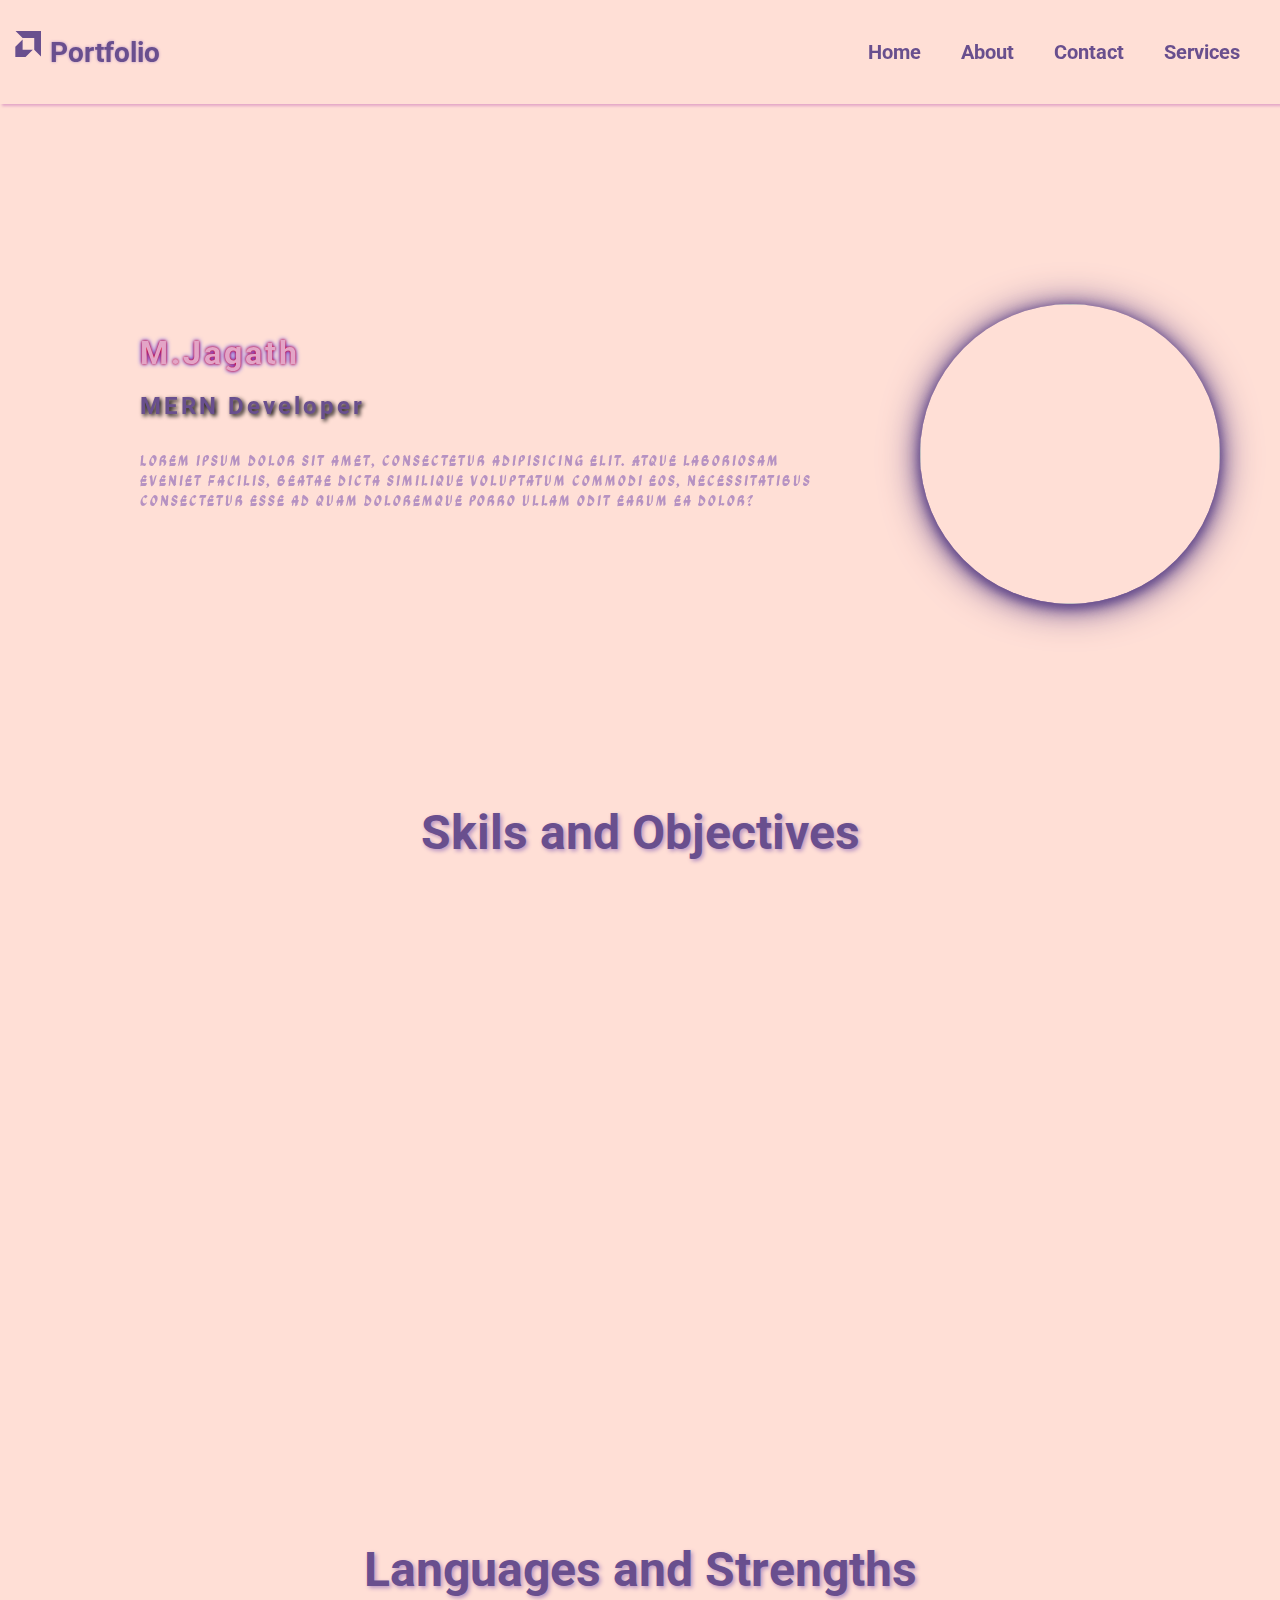
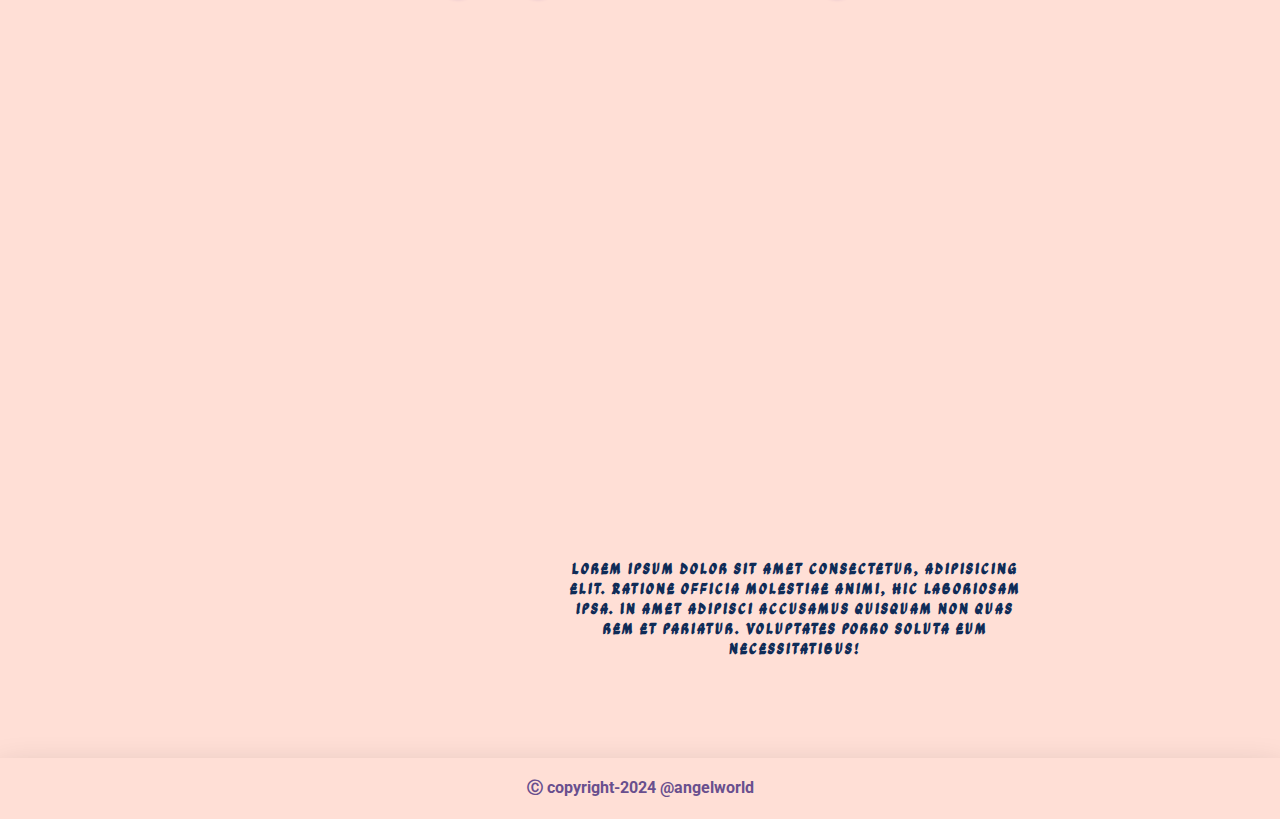
==== index.html @ bcb0e399 "Portfolio is Uploaded Successfull..." ====
<!DOCTYPE html>
<html lang="en">
  <head>
    <title>Portfolio</title>
    <!-- Required meta tags -->
    <meta charset="utf-8" />
    <meta
      name="viewport"
      content="width=device-width, initial-scale=1, shrink-to-fit=no"
    />
    <!-- link Css -->
    <link rel="stylesheet" href="style.css" />
    <!-- Fonts -->
    <link rel="preconnect" href="https://fonts.googleapis.com" />
    <link rel="preconnect" href="https://fonts.gstatic.com" crossorigin />
    <link
      href="https://fonts.googleapis.com/css2?family=Love+Light&family=Roboto:ital,wght@0,100;0,300;0,400;0,500;0,700;0,900;1,100;1,300;1,400;1,500;1,700;1,900&display=swap"
      rel="stylesheet"
    />
    <!-- Bootstrap CSS v5.2.1 -->
    <link
      href="https://cdn.jsdelivr.net/npm/bootstrap@5.3.2/dist/css/bootstrap.min.css"
      rel="stylesheet"
      integrity="sha384-T3c6CoIi6uLrA9TneNEoa7RxnatzjcDSCmG1MXxSR1GAsXEV/Dwwykc2MPK8M2HN"
      crossorigin="anonymous"
    />
    <!-- AOS -->
    <link href="https://unpkg.com/aos@2.3.1/dist/aos.css" rel="stylesheet" />
  </head>

  <body class="roboto-medium">
    <!-- Navbar -->
    <header>
      <!-- logo -->
      <div class="logo">
        <div
          class="logo-svg"
          data-aos="flip-left"
          data-aos-easing="ease-out-cubic"
          data-aos-duration="2000"
        >
          <svg
            xmlns="http://www.w3.org/2000/svg"
            width="26"
            height="26"
            fill="currentColor"
            class="bi bi-amd logo-svg-bi"
            viewBox="0 0 16 16"
          >
            <path
              d="m.334 0 4.358 4.359h7.15v7.15l4.358 4.358V0zM.2 9.72l4.487-4.488v6.281h6.28L6.48 16H.2z"
            />
          </svg>
          <a href="#">Portfolio</a>
        </div>
        <!-- Menu -->
        <div class="svg-menu-btn" id="svg-menu-btn">
          <svg
            xmlns="http://www.w3.org/2000/svg"
            width="36"
            height="36"
            fill="currentColor"
            class="bi bi-list menu-svg"
            viewBox="0 0 16 16"
          >
            <path
              fill-rule="evenodd"
              d="M2.5 12a.5.5 0 0 1 .5-.5h10a.5.5 0 0 1 0 1H3a.5.5 0 0 1-.5-.5m0-4a.5.5 0 0 1 .5-.5h10a.5.5 0 0 1 0 1H3a.5.5 0 0 1-.5-.5m0-4a.5.5 0 0 1 .5-.5h10a.5.5 0 0 1 0 1H3a.5.5 0 0 1-.5-.5"
            />
          </svg>
        </div>
      </div>
      <!-- Category -->
      <div
        class="cat-list"
        id="cat-list"
        data-aos="zoom-in-up"
        data-aos-easing="ease-out-cubic"
        data-aos-duration="4000"
      >
        <a href="#">Home</a>
        <a href="#">About</a>
        <a href="#">Contact</a>
        <a href="#">Services</a>
      </div>
    </header>
    <!-- Navbar End -->
    <!-- Main Content -->
    <main>
      <div class="portfolio-content">
        <h1
          style="color: #e3a5c7; text-shadow: 0 0 3px #ff0000, 0 0 5px #0000ff"
          data-aos="zoom-in-up"
          data-aos-easing="ease-out-cubic"
          data-aos-duration="4000"
        >
          M.Jagath
        </h1>
        <h2
          style="color: #694f8e; text-shadow: 2px 2px 4px #000000"
          data-aos="fade-up-right"
          data-aos-duration="4000"
        >
          MERN Developer
        </h2>
        <p
          class="ga-maamli-regular"
          style="color: #b692c2"
          data-aos="fade-up"
          data-aos-anchor-placement="bottom-bottom"
          data-aos-duration="4000"
        >
          Lorem ipsum dolor sit amet, consectetur adipisicing elit. Atque
          laboriosam eveniet facilis, beatae dicta similique voluptatum commodi
          eos, necessitatibus consectetur esse ad quam doloremque porro ullam
          odit earum ea dolor?
        </p>
      </div>
      <div
        class="portfolio-img"
        data-aos="flip-left"
        data-aos-easing="ease-out-cubic"
        data-aos-duration="2000"
      >
        <img src="images/a.jpg" alt="" />
      </div>
    </main>
    <!-- Main Content End -->
    <h1 class="skillObj">Skils and Objectives</h1>
    <section>
      <div class="career" data-aos="zoom-in" data-aos-duration="2000">
        <div style="font-weight: bold">
          <h1>Career Objective</h1>
          <svg
            xmlns="http://www.w3.org/2000/svg"
            width="26"
            height="26"
            fill="currentColor"
            class="bi bi-card-checklist"
            viewBox="0 0 16 16"
          >
            <path
              d="M14.5 3a.5.5 0 0 1 .5.5v9a.5.5 0 0 1-.5.5h-13a.5.5 0 0 1-.5-.5v-9a.5.5 0 0 1 .5-.5zm-13-1A1.5 1.5 0 0 0 0 3.5v9A1.5 1.5 0 0 0 1.5 14h13a1.5 1.5 0 0 0 1.5-1.5v-9A1.5 1.5 0 0 0 14.5 2z"
            />
            <path
              d="M7 5.5a.5.5 0 0 1 .5-.5h5a.5.5 0 0 1 0 1h-5a.5.5 0 0 1-.5-.5m-1.496-.854a.5.5 0 0 1 0 .708l-1.5 1.5a.5.5 0 0 1-.708 0l-.5-.5a.5.5 0 1 1 .708-.708l.146.147 1.146-1.147a.5.5 0 0 1 .708 0M7 9.5a.5.5 0 0 1 .5-.5h5a.5.5 0 0 1 0 1h-5a.5.5 0 0 1-.5-.5m-1.496-.854a.5.5 0 0 1 0 .708l-1.5 1.5a.5.5 0 0 1-.708 0l-.5-.5a.5.5 0 0 1 .708-.708l.146.147 1.146-1.147a.5.5 0 0 1 .708 0"
            />
          </svg>
        </div>
        <p>
          To seek an opportunity organization and venture to be a part of its
          growth through innovative and dedicated approach to the challenges and
          thereby upgrade my skills with hard word and sincerity.
        </p>
      </div>
      <div class="techSkills" data-aos="zoom-in" data-aos-duration="2000">
        <div style="font-weight: bold">
          <h1>Technical Skills</h1>
          <svg
            xmlns="http://www.w3.org/2000/svg"
            width="26"
            height="26"
            fill="currentColor"
            class="bi bi-card-checklist"
            viewBox="0 0 16 16"
          >
            <path
              d="M14.5 3a.5.5 0 0 1 .5.5v9a.5.5 0 0 1-.5.5h-13a.5.5 0 0 1-.5-.5v-9a.5.5 0 0 1 .5-.5zm-13-1A1.5 1.5 0 0 0 0 3.5v9A1.5 1.5 0 0 0 1.5 14h13a1.5 1.5 0 0 0 1.5-1.5v-9A1.5 1.5 0 0 0 14.5 2z"
            />
            <path
              d="M7 5.5a.5.5 0 0 1 .5-.5h5a.5.5 0 0 1 0 1h-5a.5.5 0 0 1-.5-.5m-1.496-.854a.5.5 0 0 1 0 .708l-1.5 1.5a.5.5 0 0 1-.708 0l-.5-.5a.5.5 0 1 1 .708-.708l.146.147 1.146-1.147a.5.5 0 0 1 .708 0M7 9.5a.5.5 0 0 1 .5-.5h5a.5.5 0 0 1 0 1h-5a.5.5 0 0 1-.5-.5m-1.496-.854a.5.5 0 0 1 0 .708l-1.5 1.5a.5.5 0 0 1-.708 0l-.5-.5a.5.5 0 0 1 .708-.708l.146.147 1.146-1.147a.5.5 0 0 1 .708 0"
            />
          </svg>
        </div>
        <ul>
          <li>HTML</li>
          <li>CSS</li>
          <li>Bootstrap</li>
          <li>Java Script</li>
          <li>JQuery</li>
          <li>React JS</li>
          <li>PHP (Advanced level with OOPS)</li>
          <li>MySql</li>
        </ul>
      </div>
    </section>

    <!-- Language and Strengths -->
    <h1 class="skillObj">Languages and Strengths</h1>
    <section>
      <div class="career" data-aos="zoom-in" data-aos-duration="2000">
        <div style="font-weight: bold">
          <h1>Languages Knows</h1>
          <svg
            xmlns="http://www.w3.org/2000/svg"
            width="26"
            height="26"
            fill="currentColor"
            class="bi bi-card-checklist"
            viewBox="0 0 16 16"
          >
            <path
              d="M14.5 3a.5.5 0 0 1 .5.5v9a.5.5 0 0 1-.5.5h-13a.5.5 0 0 1-.5-.5v-9a.5.5 0 0 1 .5-.5zm-13-1A1.5 1.5 0 0 0 0 3.5v9A1.5 1.5 0 0 0 1.5 14h13a1.5 1.5 0 0 0 1.5-1.5v-9A1.5 1.5 0 0 0 14.5 2z"
            />
            <path
              d="M7 5.5a.5.5 0 0 1 .5-.5h5a.5.5 0 0 1 0 1h-5a.5.5 0 0 1-.5-.5m-1.496-.854a.5.5 0 0 1 0 .708l-1.5 1.5a.5.5 0 0 1-.708 0l-.5-.5a.5.5 0 1 1 .708-.708l.146.147 1.146-1.147a.5.5 0 0 1 .708 0M7 9.5a.5.5 0 0 1 .5-.5h5a.5.5 0 0 1 0 1h-5a.5.5 0 0 1-.5-.5m-1.496-.854a.5.5 0 0 1 0 .708l-1.5 1.5a.5.5 0 0 1-.708 0l-.5-.5a.5.5 0 0 1 .708-.708l.146.147 1.146-1.147a.5.5 0 0 1 .708 0"
            />
          </svg>
        </div>
        <ul class="lng-know">
          <li>Tamil</li>
          <li>English</li>
        </ul>
      </div>
      <div class="techSkills" data-aos="zoom-in" data-aos-duration="2000">
        <div style="font-weight: bold">
          <h1>Strengths</h1>
          <svg
            xmlns="http://www.w3.org/2000/svg"
            width="26"
            height="26"
            fill="currentColor"
            class="bi bi-card-checklist"
            viewBox="0 0 16 16"
          >
            <path
              d="M14.5 3a.5.5 0 0 1 .5.5v9a.5.5 0 0 1-.5.5h-13a.5.5 0 0 1-.5-.5v-9a.5.5 0 0 1 .5-.5zm-13-1A1.5 1.5 0 0 0 0 3.5v9A1.5 1.5 0 0 0 1.5 14h13a1.5 1.5 0 0 0 1.5-1.5v-9A1.5 1.5 0 0 0 14.5 2z"
            />
            <path
              d="M7 5.5a.5.5 0 0 1 .5-.5h5a.5.5 0 0 1 0 1h-5a.5.5 0 0 1-.5-.5m-1.496-.854a.5.5 0 0 1 0 .708l-1.5 1.5a.5.5 0 0 1-.708 0l-.5-.5a.5.5 0 1 1 .708-.708l.146.147 1.146-1.147a.5.5 0 0 1 .708 0M7 9.5a.5.5 0 0 1 .5-.5h5a.5.5 0 0 1 0 1h-5a.5.5 0 0 1-.5-.5m-1.496-.854a.5.5 0 0 1 0 .708l-1.5 1.5a.5.5 0 0 1-.708 0l-.5-.5a.5.5 0 0 1 .708-.708l.146.147 1.146-1.147a.5.5 0 0 1 .708 0"
            />
          </svg>
        </div>
        <ul>
          <li>Time Management</li>
          <li>Positive Attitude</li>
          <li>Creativity mind</li>
          <li>Hardword Person</li>
          <li>Friendly Person</li>
        </ul>
      </div>
    </section>

    <!-- Images and Self Declaration -->
    <div class="self-declaration">
      <img
        src="images/a.jpg"
        alt=""
        data-aos="zoom-in"
        data-aos-duration="2000"
      />
      <div class="self-declaration-content mt-3">
        <p class="ga-maamli-regular">
          Lorem ipsum dolor sit amet consectetur, adipisicing elit. Ratione
          officia molestiae animi, hic laboriosam ipsa. In amet adipisci
          accusamus quisquam non quas rem et pariatur. Voluptates porro soluta
          eum necessitatibus!
        </p>
      </div>
    </div>
    <!-- Footer -->
    <footer class="roboto-medium">
      <h3>&#x24B8; <span>copyright-2024 @angelworld</span></h3>
    </footer>
    <!-- Bootstrap JavaScript Libraries -->
    <script
      src="https://cdn.jsdelivr.net/npm/@popperjs/core@2.11.8/dist/umd/popper.min.js"
      integrity="sha384-I7E8VVD/ismYTF4hNIPjVp/Zjvgyol6VFvRkX/vR+Vc4jQkC+hVqc2pM8ODewa9r"
      crossorigin="anonymous"
    ></script>

    <script
      src="https://cdn.jsdelivr.net/npm/bootstrap@5.3.2/dist/js/bootstrap.min.js"
      integrity="sha384-BBtl+eGJRgqQAUMxJ7pMwbEyER4l1g+O15P+16Ep7Q9Q+zqX6gSbd85u4mG4QzX+"
      crossorigin="anonymous"
    ></script>
    <!-- AOS -->
    <script src="https://unpkg.com/aos@2.3.1/dist/aos.js"></script>
    <!-- JQuery -->
    <script
      src="https://cdnjs.cloudflare.com/ajax/libs/jquery/3.7.1/jquery.min.js"
      integrity="sha512-v2CJ7UaYy4JwqLDIrZUI/4hqeoQieOmAZNXBeQyjo21dadnwR+8ZaIJVT8EE2iyI61OV8e6M8PP2/4hpQINQ/g=="
      crossorigin="anonymous"
      referrerpolicy="no-referrer"
    ></script>
    <!-- Js -->
    <script src="script.js"></script>
    <!-- AOS -->
    <script>
      AOS.init();
    </script>
  </body>
</html>
---- style.css ----
@import url("https://fonts.googleapis.com/css2?family=Ga+Maamli&family=Love+Light&family=Roboto:ital,wght@0,100;0,300;0,400;0,500;0,700;0,900;1,100;1,300;1,400;1,500;1,700;1,900&display=swap");
@import url("https://fonts.googleapis.com/css2?family=Ga+Maamli&family=Love+Light&family=Roboto:ital,wght@0,100;0,300;0,400;0,500;0,700;0,900;1,100;1,300;1,400;1,500;1,700;1,900&display=swap");
* {
  padding: 0;
  margin: 0;
  box-sizing: border-box;
}
.ga-maamli-regular {
  font-family: "Ga Maamli", sans-serif;
  font-weight: 400;
  font-style: normal;
}
.roboto-medium {
  font-family: "Roboto", sans-serif;
  font-weight: 500;
  font-style: normal;
}
.ga-maamli-regular {
  font-family: "Ga Maamli", sans-serif;
  font-weight: 400;
  font-style: normal;
}

body {
  background-color: rgb(255, 223, 214) !important;
  color: #102c57;
}
header {
  display: flex;
  justify-content: space-between;
  align-items: center;
  padding: 20px 20px;
  flex-wrap: wrap !important;
  box-shadow: #e3a5c7 1.95px 1.95px 2.6px;
}
header .logo .logo-svg a {
  text-decoration: none;
  color: #694f8e;
  font-weight: bold;
  font-size: 28px;
  text-shadow: 0 0 3px #b692c2 !important;
}
header .logo .logo-svg .bi-amd {
  font-size: 28px;
  color: #694f8e;
  font-weight: bold;
  position: relative;
  right: 5px;
  bottom: 5px;
}
header .logo .logo-svg a:hover,
header .logo .logo-svg .logo-svg-bi:hover {
  color: #102c57;
}
header .cat-list {
  display: flex;
  flex-direction: row;
  flex-wrap: wrap;
  justify-content: center;
  align-items: center;
  transition: all 0.2s linear !important;
}
header .cat-list a {
  text-decoration: none;
  color: #694f8e;
  font-weight: bold;
  font-size: 20px;
  padding: 20px 20px;
}
header .cat-list a:hover {
  color: #102c57;
}

.menu-svg {
  cursor: pointer;
  font-weight: bold;
  color: #102c57;
}

/* Main Content */
main {
  width: 800px;
  height: auto;
  display: flex;
  flex-direction: row;
  flex-wrap: wrap !important;
  justify-content: center;
  align-items: center;
  margin: 30px auto;
}
main .portfolio-content {
  width: 400px;
  height: 300px;
}
main .portfolio-img {
  width: 400px;
  height: 300px;
}
main h1,
h2 {
  letter-spacing: 3px;
  font-weight: bold;
  color: #694f8e;
  padding: 10px 0px;
}
main p {
  letter-spacing: 2px;
  padding: 20px 0px;
}
main img {
  width: 300px;
  height: 300px;
  border-radius: 50%;
  box-shadow: #694f8e 0px 3px 8px, #694f8e 0px 3px 18px, #694f8e 0px 3px 38px;
}

/* Carier Objective */
section {
  display: flex;
  flex-wrap: wrap;
  justify-content: center;
  padding: 20px 20px;
  margin: 40px auto;
  width: 100% !important;
  height: 100%;
}
section div div {
  display: flex;
  justify-content: space-between;
  align-items: center;
}
section .career {
  width: 31% !important;
  height: 400px;
  background-color: white;
  padding: 20px 20px;
  border-radius: 8px;
  box-shadow: rgba(0, 0, 0, 0.24) 0px 3px 8px;
}
section svg {
  color: #694f8e !important;
  text-shadow: 0 0 3px #b692c2 !important;
}
section .career h1 {
  padding: 20px 0px;
  color: #694f8e;
}
section .career p {
  font-weight: 600;
  letter-spacing: 2px;
}
section .techSkills ul li {
  font-weight: 600;
  letter-spacing: 2px;
  list-style-type: circle;
}
section .techSkills h1 {
  padding: 20px 0px;
  color: #694f8e;
}

section .techSkills {
  width: 31% !important;
  height: 400px;
  background-color: white;
  padding: 20px 20px;
  border-radius: 8px;
  box-shadow: rgba(0, 0, 0, 0.24) 0px 3px 8px;
}
.skillObj {
  font-weight: bold;
  color: #694f8e;
  text-align: center;
  font-size: 30px;
  margin-top: 200px;
  margin-bottom: 40px;
  text-shadow: 2px 2px 4px #b692c2;
  font-size: 48px;
}
/* Languages and Strengths */
.lng-know li {
  font-weight: 600;
  letter-spacing: 2px;
  list-style-type: circle;
}

/* Self Declaration */
.self-declaration {
  display: flex;
  justify-content: center;
  align-items: center;
  flex-wrap: wrap;
  width: 100%;
  padding: 20px 20px;
}
.self-declaration img {
  width: 25%;
  height: 25%;
  box-shadow: #694f8e 0px 3px 8px, #694f8e 0px 3px 18px, #694f8e 0px 3px 38px;
}
.self-declaration div {
  width: 40%;
  height: 40%;
  padding: 20px 20px;
  text-align: center;
}
.self-declaration-content p {
  font-weight: 600;
  letter-spacing: 2px;
  color: #102c57;
}

footer {
  font-weight: 600;
  color: #694f8e;
  text-align: center;
  padding: 20px 20px;
  margin-top: 60px;
  box-shadow: rgba(0, 0, 0, 0.3) 0px 19px 38px,
    rgba(0, 0, 0, 0.22) 0px 15px 12px;
}
footer span,
footer h3 {
  font-size: 16px;
}
/* Media Queries */
@media (max-width: 800px) {
  header {
    flex-direction: column;
  }
  header .logo {
    display: flex;
    justify-content: space-between !important;
    align-items: center;
    flex-wrap: wrap;
    width: 100%;
  }
  header .cat-list {
    flex-direction: column;
    width: 100%;
    background-color: white;
    border-radius: 8px;
    margin: 20px 0px;
    display: none;
    transition: all 0.3s linear !important;
  }
  /* Main content */
  main {
    width: 100%;
    padding: 20px 20px;
  }
  main .portfolio-content {
    order: 2;
    margin: 20px 0px;
    width: 100%;
  }
  main .portfolio-img {
    text-align: center;
  }
  /* Carrier Objective */
  section .techSkills {
    flex-basis: 100% !important;
    height: auto;
  }
  section .career {
    flex-basis: 100% !important;
    height: auto;
  }
  section .techSkills {
    margin-top: 40px;
  }
  /* Self Declaration */
  .self-declaration img {
    width: 100%;
    height: 100%;
  }
  .self-declaration .self-declaration-content {
    width: 100%;
  }
}

@media (max-width: 670px) {
  main {
    flex-direction: column !important;
  }
  main .portfolio-content {
    order: 2;
    margin: 20px 0px;
  }
}
@media (max-width: 470px) {
  main {
    flex-direction: column !important;
    width: 100% !important;
    padding: 20px 20px;
  }
  main img {
    height: 200px;
    width: 200px;
    border-radius: 50%;
  }
  main .portfolio-content {
    order: 2;
    margin: 40px 0px;
    width: 100%;
  }
  main .portfolio-img {
    order: 1;
    width: 100%;
    height: 200px;
    text-align: center;
  }
}

/* Min Media Queries */
@media (min-width: 1200px) {
  main {
    width: 1000px;
  }
  main .portfolio-content {
    width: 700px;
    height: 300px;
    padding-top: 20px;
  }
  main .portfolio-img {
    width: 300px;
    height: 300px;
    padding-left: 80px;
  }
}
@media (min-width: 800px) and (max-width: 900px) {
  main {
    width: 700px;
  }
  main .portfolio-content {
    width: 400px;
    height: 300px;
    padding-top: 20px;
  }
  main .portfolio-img {
    width: 200px;
    height: 200px;
    padding-left: 80px;
  }
  main .portfolio-img img {
    width: 200px;
    height: 200px;
    border-radius: 50%;
  }
  section .career {
    height: 480px;
  }
  section .techSkills {
    height: 480px;
  }
}
@media (min-width: 1000px) and (max-width: 1200px) {
  /* Main Content */
  main {
    width: 900px;
    margin-right: 0px;
  }
  main .portfolio-content {
    width: 500px;
    height: 300px;
    padding-top: 20px;
  }
  main .portfolio-img {
    width: 250px;
    height: 300px;
    padding-left: 40px;
  }
  main .portfolio-img img {
    width: 250px;
    height: 250px;
    border-radius: 50%;
  }
  /* Carier  */
  section {
    width: 100%;
  }
  section .career {
    width: 30%;
    height: 400px;
  }
  section h1 {
    font-size: 24px;
  }
  section .techSkills {
    width: 30%;
    height: 400px;
  }
}
@media (min-width: 1000px) and (max-width: 1020px) {
  section {
    width: 100% !important;
    margin-left: 0px;
    margin-right: 0px;
  }
  section .techSkills {
    width: 40%;
    height: 400px;
  }
  section .career {
    width: 40%;
    height: 400px;
  }
}
@media (min-width: 801px) {
  .menu-svg {
    display: none;
  }
  main {
    margin-top: 200px;
  }
  section .career {
    margin-right: 20px;
  }
}
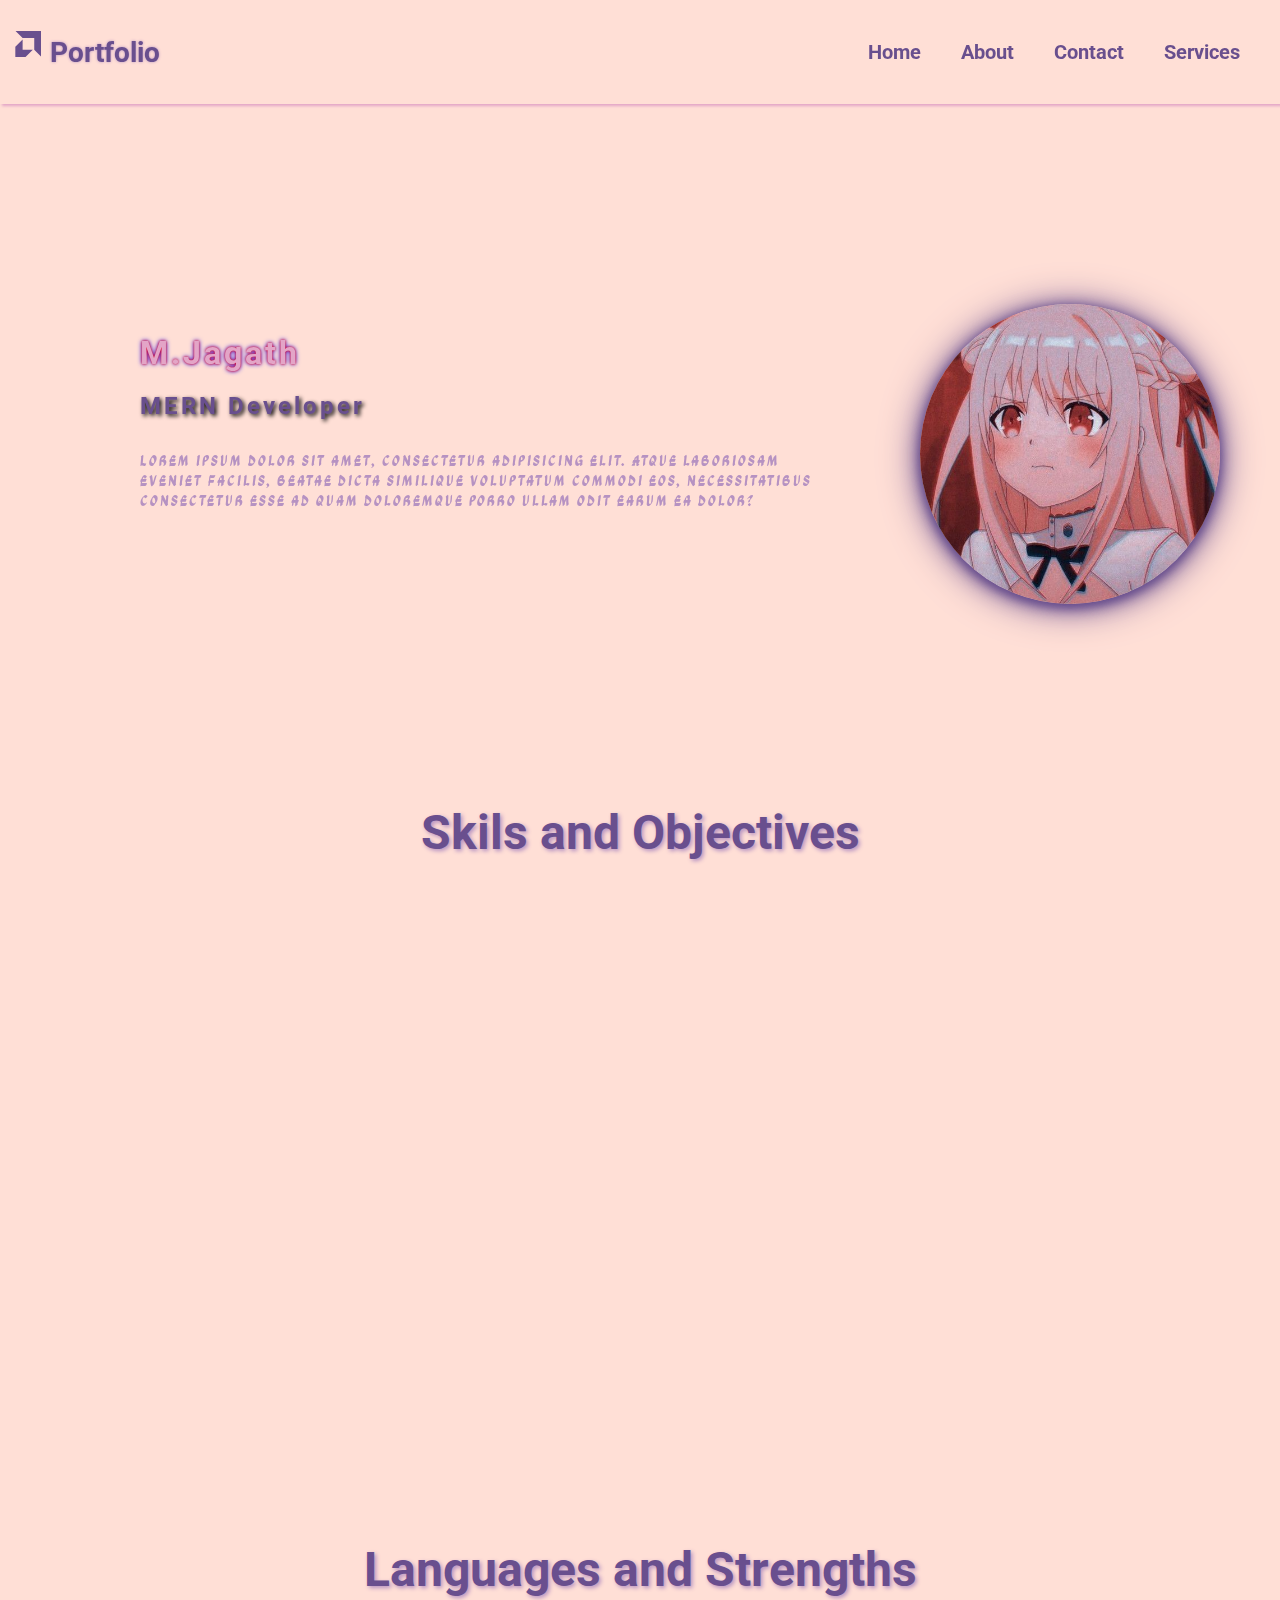
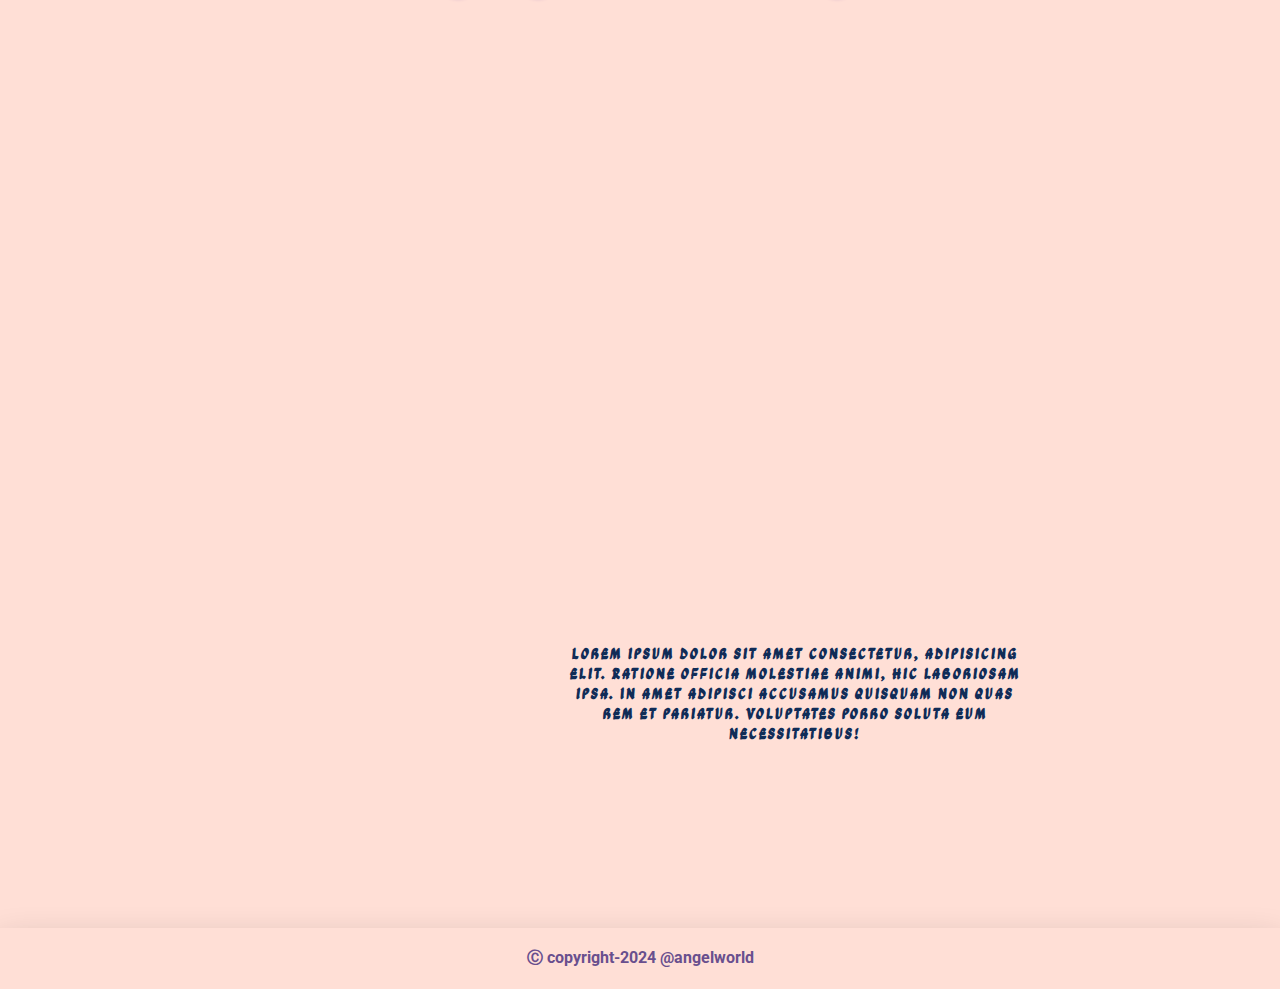
==== commit 61a59c07: "Update index.html" ====
--- a/index.html
+++ b/index.html
@@ -122,7 +122,7 @@
         data-aos-easing="ease-out-cubic"
         data-aos-duration="2000"
       >
-        <img src="images/a.jpg" alt="" />
+        <img src="a.jpg" alt="" />
       </div>
     </main>
     <!-- Main Content End -->
@@ -244,7 +244,7 @@
     <!-- Images and Self Declaration -->
     <div class="self-declaration">
       <img
-        src="images/a.jpg"
+        src="a.jpg"
         alt=""
         data-aos="zoom-in"
         data-aos-duration="2000"
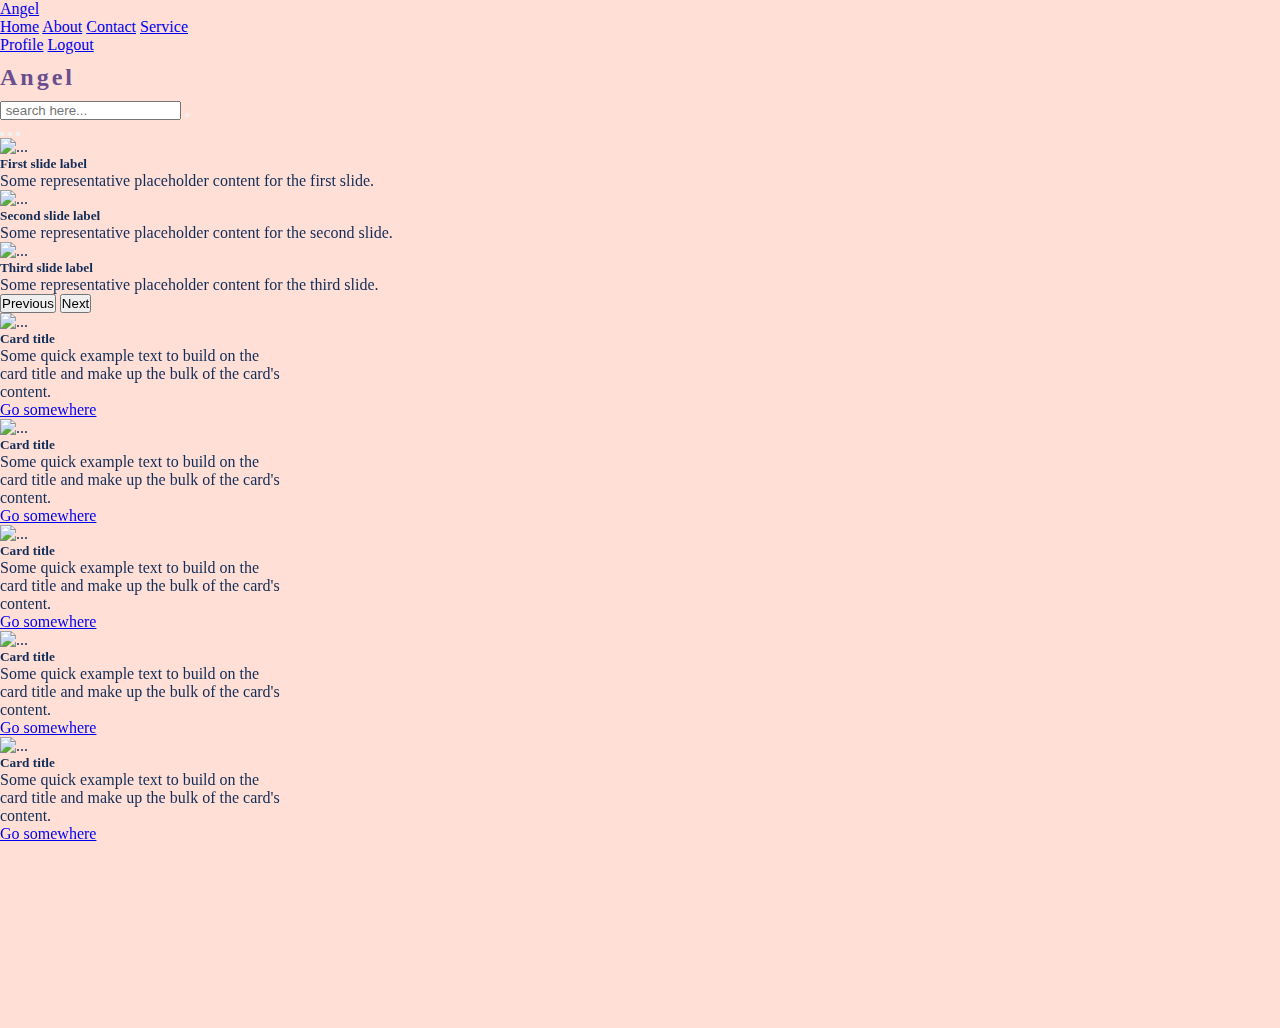
==== commit 202cee50: "Update index.html" ====
--- a/index.html
+++ b/index.html
@@ -1,7 +1,7 @@
 <!DOCTYPE html>
 <html lang="en">
   <head>
-    <title>Portfolio</title>
+    <title>Website Sidebar Responsive</title>
     <!-- Required meta tags -->
     <meta charset="utf-8" />
     <meta
@@ -10,13 +10,8 @@
     />
     <!-- link Css -->
     <link rel="stylesheet" href="style.css" />
-    <!-- Fonts -->
-    <link rel="preconnect" href="https://fonts.googleapis.com" />
-    <link rel="preconnect" href="https://fonts.gstatic.com" crossorigin />
-    <link
-      href="https://fonts.googleapis.com/css2?family=Love+Light&family=Roboto:ital,wght@0,100;0,300;0,400;0,500;0,700;0,900;1,100;1,300;1,400;1,500;1,700;1,900&display=swap"
-      rel="stylesheet"
-    />
+    <!-- AOS -->
+    <link href="https://unpkg.com/aos@2.3.1/dist/aos.css" rel="stylesheet" />
     <!-- Bootstrap CSS v5.2.1 -->
     <link
       href="https://cdn.jsdelivr.net/npm/bootstrap@5.3.2/dist/css/bootstrap.min.css"
@@ -24,244 +19,264 @@
       integrity="sha384-T3c6CoIi6uLrA9TneNEoa7RxnatzjcDSCmG1MXxSR1GAsXEV/Dwwykc2MPK8M2HN"
       crossorigin="anonymous"
     />
-    <!-- AOS -->
-    <link href="https://unpkg.com/aos@2.3.1/dist/aos.css" rel="stylesheet" />
   </head>
 
-  <body class="roboto-medium">
-    <!-- Navbar -->
-    <header>
-      <!-- logo -->
-      <div class="logo">
+  <body>
+    <!-- Layout -->
+    <div class="layout">
+      <!-- Sidebar -->
+      <div class="sidebar">
+        <div class="sidebar-items">
+          <div class="logo">
+            <a href="#" class="angel.pngangel-logo"
+              ><i class="bi bi-emoji-smile-fill"></i><span>Angel</span></a
+            >
+          </div>
+          <a href="#"><i class="bi bi-house"></i><span>Home</span></a>
+          <a href="#"
+            ><i class="bi bi-bookmark-check-fill"></i><span>About</span></a
+          >
+          <a href="#"
+            ><i class="bi bi-person-lines-fill"></i><span>Contact</span></a
+          >
+          <a href="#"
+            ><i class="bi bi-database-fill"></i><span>Service</span></a
+          >
+        </div>
+        <div class="sidebar-footer-items">
+          <a href="#"
+            ><i class="bi bi-person-circle"></i><span>Profile</span></a
+          >
+          <a href="#"
+            ><i class="bi bi-box-arrow-left"></i><span>Logout</span></a
+          >
+        </div>
+      </div>
+      <!-- Sidebar End -->
+      <!-- Main Content -->
+      <div class="main-content">
+        <!-- Header -->
+        <div class="content">
+          <div class="contents">
+            <h2><i class="bi bi-emoji-smile-fill"></i>Angel</h2>
+          </div>
+          <div class="header">
+            <form action="index.html" method="post">
+              <input type="text" placeholder=" search here..." />
+              <button><i class="bi bi-search"></i></button>
+            </form>
+          </div>
+          <div class="menu-btn">
+            <i class="bi bi-list"></i>
+          </div>
+        </div>
+        <!-- Header End-->
+        <!-- Coursoul -->
         <div
-          class="logo-svg"
-          data-aos="flip-left"
-          data-aos-easing="ease-out-cubic"
-          data-aos-duration="2000"
+          class="coursoul"
+          data-aos="zoom-in"
+          data-aos-easing="linear"
+          data-aos-duration="1500"
         >
-          <svg
-            xmlns="http://www.w3.org/2000/svg"
-            width="26"
-            height="26"
-            fill="currentColor"
-            class="bi bi-amd logo-svg-bi"
-            viewBox="0 0 16 16"
-          >
-            <path
-              d="m.334 0 4.358 4.359h7.15v7.15l4.358 4.358V0zM.2 9.72l4.487-4.488v6.281h6.28L6.48 16H.2z"
-            />
-          </svg>
-          <a href="#">Portfolio</a>
-        </div>
-        <!-- Menu -->
-        <div class="svg-menu-btn" id="svg-menu-btn">
-          <svg
-            xmlns="http://www.w3.org/2000/svg"
-            width="36"
-            height="36"
-            fill="currentColor"
-            class="bi bi-list menu-svg"
-            viewBox="0 0 16 16"
-          >
-            <path
-              fill-rule="evenodd"
-              d="M2.5 12a.5.5 0 0 1 .5-.5h10a.5.5 0 0 1 0 1H3a.5.5 0 0 1-.5-.5m0-4a.5.5 0 0 1 .5-.5h10a.5.5 0 0 1 0 1H3a.5.5 0 0 1-.5-.5m0-4a.5.5 0 0 1 .5-.5h10a.5.5 0 0 1 0 1H3a.5.5 0 0 1-.5-.5"
-            />
-          </svg>
-        </div>
+          <div
+            id="carouselExampleCaptions"
+            class="carousel slide"
+            data-bs-ride="carousel"
+            style="border-radius: 10px"
+          >
+            <div class="carousel-indicators">
+              <button
+                type="button"
+                data-bs-target="#carouselExampleCaptions"
+                data-bs-slide-to="0"
+                class="active"
+                aria-current="true"
+                aria-label="Slide 1"
+              ></button>
+              <button
+                type="button"
+                data-bs-target="#carouselExampleCaptions"
+                data-bs-slide-to="1"
+                aria-label="Slide 2"
+              ></button>
+              <button
+                type="button"
+                data-bs-target="#carouselExampleCaptions"
+                data-bs-slide-to="2"
+                aria-label="Slide 3"
+              ></button>
+            </div>
+            <div class="carousel-inner">
+              <div class="carousel-item active">
+                <img src="angel.png" class="d-block w-100" alt="..." />
+                <div class="carousel-caption d-none d-md-block">
+                  <h5>First slide label</h5>
+                  <p>
+                    Some representative placeholder content for the first slide.
+                  </p>
+                </div>
+              </div>
+              <div class="carousel-item">
+                <img src="angel.png" class="d-block w-100" alt="..." />
+                <div class="carousel-caption d-none d-md-block">
+                  <h5>Second slide label</h5>
+                  <p>
+                    Some representative placeholder content for the second
+                    slide.
+                  </p>
+                </div>
+              </div>
+              <div class="carousel-item">
+                <img src="angel.png" class="d-block w-100" alt="..." />
+                <div class="carousel-caption d-none d-md-block">
+                  <h5>Third slide label</h5>
+                  <p>
+                    Some representative placeholder content for the third slide.
+                  </p>
+                </div>
+              </div>
+            </div>
+            <button
+              class="carousel-control-prev"
+              type="button"
+              data-bs-target="#carouselExampleCaptions"
+              data-bs-slide="prev"
+            >
+              <span
+                class="carousel-control-prev-icon"
+                aria-hidden="true"
+              ></span>
+              <span class="visually-hidden">Previous</span>
+            </button>
+            <button
+              class="carousel-control-next"
+              type="button"
+              data-bs-target="#carouselExampleCaptions"
+              data-bs-slide="next"
+            >
+              <span
+                class="carousel-control-next-icon"
+                aria-hidden="true"
+              ></span>
+              <span class="visually-hidden">Next</span>
+            </button>
+          </div>
+        </div>
+        <!-- Coursoul End -->
+        <!-- cards -->
+        <div class="cards">
+          <div
+            class="card"
+            style="width: 18rem"
+            data-aos="zoom-in-up"
+            data-aos-easing="linear"
+            data-aos-duration="1500"
+          >
+            <img src="angel.png" class="card-img-top" alt="..." />
+            <div class="card-body">
+              <h5 class="card-title">Card title</h5>
+              <p class="card-text">
+                Some quick example text to build on the card title and make up
+                the bulk of the card's content.
+              </p>
+              <a href="#" class="btn btn-primary">Go somewhere</a>
+            </div>
+          </div>
+          <div
+            class="card"
+            style="width: 18rem"
+            data-aos="zoom-in-up"
+            data-aos-easing="linear"
+            data-aos-duration="1500"
+          >
+            <img src="angel.png" class="card-img-top" alt="..." />
+            <div class="card-body">
+              <h5 class="card-title">Card title</h5>
+              <p class="card-text">
+                Some quick example text to build on the card title and make up
+                the bulk of the card's content.
+              </p>
+              <a href="#" class="btn btn-primary">Go somewhere</a>
+            </div>
+          </div>
+          <div
+            class="card"
+            style="width: 18rem"
+            data-aos="zoom-in-up"
+            data-aos-easing="linear"
+            data-aos-duration="1500"
+          >
+            <img src="angel.png" class="card-img-top" alt="..." />
+            <div class="card-body">
+              <h5 class="card-title">Card title</h5>
+              <p class="card-text">
+                Some quick example text to build on the card title and make up
+                the bulk of the card's content.
+              </p>
+              <a href="#" class="btn btn-primary">Go somewhere</a>
+            </div>
+          </div>
+          <div
+            class="card"
+            style="width: 18rem"
+            data-aos="zoom-in-up"
+            data-aos-easing="linear"
+            data-aos-duration="1500"
+          >
+            <img src="angel.png" class="card-img-top" alt="..." />
+            <div class="card-body">
+              <h5 class="card-title">Card title</h5>
+              <p class="card-text">
+                Some quick example text to build on the card title and make up
+                the bulk of the card's content.
+              </p>
+              <a href="#" class="btn btn-primary">Go somewhere</a>
+            </div>
+          </div>
+          <div
+            class="card"
+            style="width: 18rem"
+            data-aos="zoom-in-up"
+            data-aos-easing="linear"
+            data-aos-duration="1500"
+          >
+            <img src="angel.png" class="card-img-top" alt="..." />
+            <div class="card-body">
+              <h5 class="card-title">Card title</h5>
+              <p class="card-text">
+                Some quick example text to build on the card title and make up
+                the bulk of the card's content.
+              </p>
+              <a href="#" class="btn btn-primary">Go somewhere</a>
+            </div>
+          </div>
+          <div
+            class="card"
+            style="width: 18rem"
+            data-aos="zoom-in-up"
+            data-aos-easing="linear"
+            data-aos-duration="1500"
+          >
+            <img src="angel.png" class="card-img-top" alt="..." />
+            <div class="card-body">
+              <h5 class="card-title">Card title</h5>
+              <p class="card-text">
+                Some quick example text to build on the card title and make up
+                the bulk of the card's content.
+              </p>
+              <a href="#" class="btn btn-primary">Go somewhere</a>
+            </div>
+          </div>
+        </div>
+        <!-- cards -->
       </div>
-      <!-- Category -->
-      <div
-        class="cat-list"
-        id="cat-list"
-        data-aos="zoom-in-up"
-        data-aos-easing="ease-out-cubic"
-        data-aos-duration="4000"
-      >
-        <a href="#">Home</a>
-        <a href="#">About</a>
-        <a href="#">Contact</a>
-        <a href="#">Services</a>
-      </div>
-    </header>
-    <!-- Navbar End -->
-    <!-- Main Content -->
-    <main>
-      <div class="portfolio-content">
-        <h1
-          style="color: #e3a5c7; text-shadow: 0 0 3px #ff0000, 0 0 5px #0000ff"
-          data-aos="zoom-in-up"
-          data-aos-easing="ease-out-cubic"
-          data-aos-duration="4000"
-        >
-          M.Jagath
-        </h1>
-        <h2
-          style="color: #694f8e; text-shadow: 2px 2px 4px #000000"
-          data-aos="fade-up-right"
-          data-aos-duration="4000"
-        >
-          MERN Developer
-        </h2>
-        <p
-          class="ga-maamli-regular"
-          style="color: #b692c2"
-          data-aos="fade-up"
-          data-aos-anchor-placement="bottom-bottom"
-          data-aos-duration="4000"
-        >
-          Lorem ipsum dolor sit amet, consectetur adipisicing elit. Atque
-          laboriosam eveniet facilis, beatae dicta similique voluptatum commodi
-          eos, necessitatibus consectetur esse ad quam doloremque porro ullam
-          odit earum ea dolor?
-        </p>
-      </div>
-      <div
-        class="portfolio-img"
-        data-aos="flip-left"
-        data-aos-easing="ease-out-cubic"
-        data-aos-duration="2000"
-      >
-        <img src="a.jpg" alt="" />
-      </div>
-    </main>
-    <!-- Main Content End -->
-    <h1 class="skillObj">Skils and Objectives</h1>
-    <section>
-      <div class="career" data-aos="zoom-in" data-aos-duration="2000">
-        <div style="font-weight: bold">
-          <h1>Career Objective</h1>
-          <svg
-            xmlns="http://www.w3.org/2000/svg"
-            width="26"
-            height="26"
-            fill="currentColor"
-            class="bi bi-card-checklist"
-            viewBox="0 0 16 16"
-          >
-            <path
-              d="M14.5 3a.5.5 0 0 1 .5.5v9a.5.5 0 0 1-.5.5h-13a.5.5 0 0 1-.5-.5v-9a.5.5 0 0 1 .5-.5zm-13-1A1.5 1.5 0 0 0 0 3.5v9A1.5 1.5 0 0 0 1.5 14h13a1.5 1.5 0 0 0 1.5-1.5v-9A1.5 1.5 0 0 0 14.5 2z"
-            />
-            <path
-              d="M7 5.5a.5.5 0 0 1 .5-.5h5a.5.5 0 0 1 0 1h-5a.5.5 0 0 1-.5-.5m-1.496-.854a.5.5 0 0 1 0 .708l-1.5 1.5a.5.5 0 0 1-.708 0l-.5-.5a.5.5 0 1 1 .708-.708l.146.147 1.146-1.147a.5.5 0 0 1 .708 0M7 9.5a.5.5 0 0 1 .5-.5h5a.5.5 0 0 1 0 1h-5a.5.5 0 0 1-.5-.5m-1.496-.854a.5.5 0 0 1 0 .708l-1.5 1.5a.5.5 0 0 1-.708 0l-.5-.5a.5.5 0 0 1 .708-.708l.146.147 1.146-1.147a.5.5 0 0 1 .708 0"
-            />
-          </svg>
-        </div>
-        <p>
-          To seek an opportunity organization and venture to be a part of its
-          growth through innovative and dedicated approach to the challenges and
-          thereby upgrade my skills with hard word and sincerity.
-        </p>
-      </div>
-      <div class="techSkills" data-aos="zoom-in" data-aos-duration="2000">
-        <div style="font-weight: bold">
-          <h1>Technical Skills</h1>
-          <svg
-            xmlns="http://www.w3.org/2000/svg"
-            width="26"
-            height="26"
-            fill="currentColor"
-            class="bi bi-card-checklist"
-            viewBox="0 0 16 16"
-          >
-            <path
-              d="M14.5 3a.5.5 0 0 1 .5.5v9a.5.5 0 0 1-.5.5h-13a.5.5 0 0 1-.5-.5v-9a.5.5 0 0 1 .5-.5zm-13-1A1.5 1.5 0 0 0 0 3.5v9A1.5 1.5 0 0 0 1.5 14h13a1.5 1.5 0 0 0 1.5-1.5v-9A1.5 1.5 0 0 0 14.5 2z"
-            />
-            <path
-              d="M7 5.5a.5.5 0 0 1 .5-.5h5a.5.5 0 0 1 0 1h-5a.5.5 0 0 1-.5-.5m-1.496-.854a.5.5 0 0 1 0 .708l-1.5 1.5a.5.5 0 0 1-.708 0l-.5-.5a.5.5 0 1 1 .708-.708l.146.147 1.146-1.147a.5.5 0 0 1 .708 0M7 9.5a.5.5 0 0 1 .5-.5h5a.5.5 0 0 1 0 1h-5a.5.5 0 0 1-.5-.5m-1.496-.854a.5.5 0 0 1 0 .708l-1.5 1.5a.5.5 0 0 1-.708 0l-.5-.5a.5.5 0 0 1 .708-.708l.146.147 1.146-1.147a.5.5 0 0 1 .708 0"
-            />
-          </svg>
-        </div>
-        <ul>
-          <li>HTML</li>
-          <li>CSS</li>
-          <li>Bootstrap</li>
-          <li>Java Script</li>
-          <li>JQuery</li>
-          <li>React JS</li>
-          <li>PHP (Advanced level with OOPS)</li>
-          <li>MySql</li>
-        </ul>
-      </div>
-    </section>
+      <!-- Main Content End -->
+      <!-- Footer -->
+      <div class="footer"></div>
+      <!-- Footer End -->
+    </div>
+    <!-- Layout End -->
 
-    <!-- Language and Strengths -->
-    <h1 class="skillObj">Languages and Strengths</h1>
-    <section>
-      <div class="career" data-aos="zoom-in" data-aos-duration="2000">
-        <div style="font-weight: bold">
-          <h1>Languages Knows</h1>
-          <svg
-            xmlns="http://www.w3.org/2000/svg"
-            width="26"
-            height="26"
-            fill="currentColor"
-            class="bi bi-card-checklist"
-            viewBox="0 0 16 16"
-          >
-            <path
-              d="M14.5 3a.5.5 0 0 1 .5.5v9a.5.5 0 0 1-.5.5h-13a.5.5 0 0 1-.5-.5v-9a.5.5 0 0 1 .5-.5zm-13-1A1.5 1.5 0 0 0 0 3.5v9A1.5 1.5 0 0 0 1.5 14h13a1.5 1.5 0 0 0 1.5-1.5v-9A1.5 1.5 0 0 0 14.5 2z"
-            />
-            <path
-              d="M7 5.5a.5.5 0 0 1 .5-.5h5a.5.5 0 0 1 0 1h-5a.5.5 0 0 1-.5-.5m-1.496-.854a.5.5 0 0 1 0 .708l-1.5 1.5a.5.5 0 0 1-.708 0l-.5-.5a.5.5 0 1 1 .708-.708l.146.147 1.146-1.147a.5.5 0 0 1 .708 0M7 9.5a.5.5 0 0 1 .5-.5h5a.5.5 0 0 1 0 1h-5a.5.5 0 0 1-.5-.5m-1.496-.854a.5.5 0 0 1 0 .708l-1.5 1.5a.5.5 0 0 1-.708 0l-.5-.5a.5.5 0 0 1 .708-.708l.146.147 1.146-1.147a.5.5 0 0 1 .708 0"
-            />
-          </svg>
-        </div>
-        <ul class="lng-know">
-          <li>Tamil</li>
-          <li>English</li>
-        </ul>
-      </div>
-      <div class="techSkills" data-aos="zoom-in" data-aos-duration="2000">
-        <div style="font-weight: bold">
-          <h1>Strengths</h1>
-          <svg
-            xmlns="http://www.w3.org/2000/svg"
-            width="26"
-            height="26"
-            fill="currentColor"
-            class="bi bi-card-checklist"
-            viewBox="0 0 16 16"
-          >
-            <path
-              d="M14.5 3a.5.5 0 0 1 .5.5v9a.5.5 0 0 1-.5.5h-13a.5.5 0 0 1-.5-.5v-9a.5.5 0 0 1 .5-.5zm-13-1A1.5 1.5 0 0 0 0 3.5v9A1.5 1.5 0 0 0 1.5 14h13a1.5 1.5 0 0 0 1.5-1.5v-9A1.5 1.5 0 0 0 14.5 2z"
-            />
-            <path
-              d="M7 5.5a.5.5 0 0 1 .5-.5h5a.5.5 0 0 1 0 1h-5a.5.5 0 0 1-.5-.5m-1.496-.854a.5.5 0 0 1 0 .708l-1.5 1.5a.5.5 0 0 1-.708 0l-.5-.5a.5.5 0 1 1 .708-.708l.146.147 1.146-1.147a.5.5 0 0 1 .708 0M7 9.5a.5.5 0 0 1 .5-.5h5a.5.5 0 0 1 0 1h-5a.5.5 0 0 1-.5-.5m-1.496-.854a.5.5 0 0 1 0 .708l-1.5 1.5a.5.5 0 0 1-.708 0l-.5-.5a.5.5 0 0 1 .708-.708l.146.147 1.146-1.147a.5.5 0 0 1 .708 0"
-            />
-          </svg>
-        </div>
-        <ul>
-          <li>Time Management</li>
-          <li>Positive Attitude</li>
-          <li>Creativity mind</li>
-          <li>Hardword Person</li>
-          <li>Friendly Person</li>
-        </ul>
-      </div>
-    </section>
-
-    <!-- Images and Self Declaration -->
-    <div class="self-declaration">
-      <img
-        src="a.jpg"
-        alt=""
-        data-aos="zoom-in"
-        data-aos-duration="2000"
-      />
-      <div class="self-declaration-content mt-3">
-        <p class="ga-maamli-regular">
-          Lorem ipsum dolor sit amet consectetur, adipisicing elit. Ratione
-          officia molestiae animi, hic laboriosam ipsa. In amet adipisci
-          accusamus quisquam non quas rem et pariatur. Voluptates porro soluta
-          eum necessitatibus!
-        </p>
-      </div>
-    </div>
-    <!-- Footer -->
-    <footer class="roboto-medium">
-      <h3>&#x24B8; <span>copyright-2024 @angelworld</span></h3>
-    </footer>
     <!-- Bootstrap JavaScript Libraries -->
     <script
       src="https://cdn.jsdelivr.net/npm/@popperjs/core@2.11.8/dist/umd/popper.min.js"
@@ -274,20 +289,18 @@
       integrity="sha384-BBtl+eGJRgqQAUMxJ7pMwbEyER4l1g+O15P+16Ep7Q9Q+zqX6gSbd85u4mG4QzX+"
       crossorigin="anonymous"
     ></script>
+    <!-- JQuery -->
     <!-- AOS -->
     <script src="https://unpkg.com/aos@2.3.1/dist/aos.js"></script>
-    <!-- JQuery -->
+    <script>
+      AOS.init();
+    </script>
     <script
       src="https://cdnjs.cloudflare.com/ajax/libs/jquery/3.7.1/jquery.min.js"
       integrity="sha512-v2CJ7UaYy4JwqLDIrZUI/4hqeoQieOmAZNXBeQyjo21dadnwR+8ZaIJVT8EE2iyI61OV8e6M8PP2/4hpQINQ/g=="
       crossorigin="anonymous"
       referrerpolicy="no-referrer"
     ></script>
-    <!-- Js -->
     <script src="script.js"></script>
-    <!-- AOS -->
-    <script>
-      AOS.init();
-    </script>
   </body>
 </html>
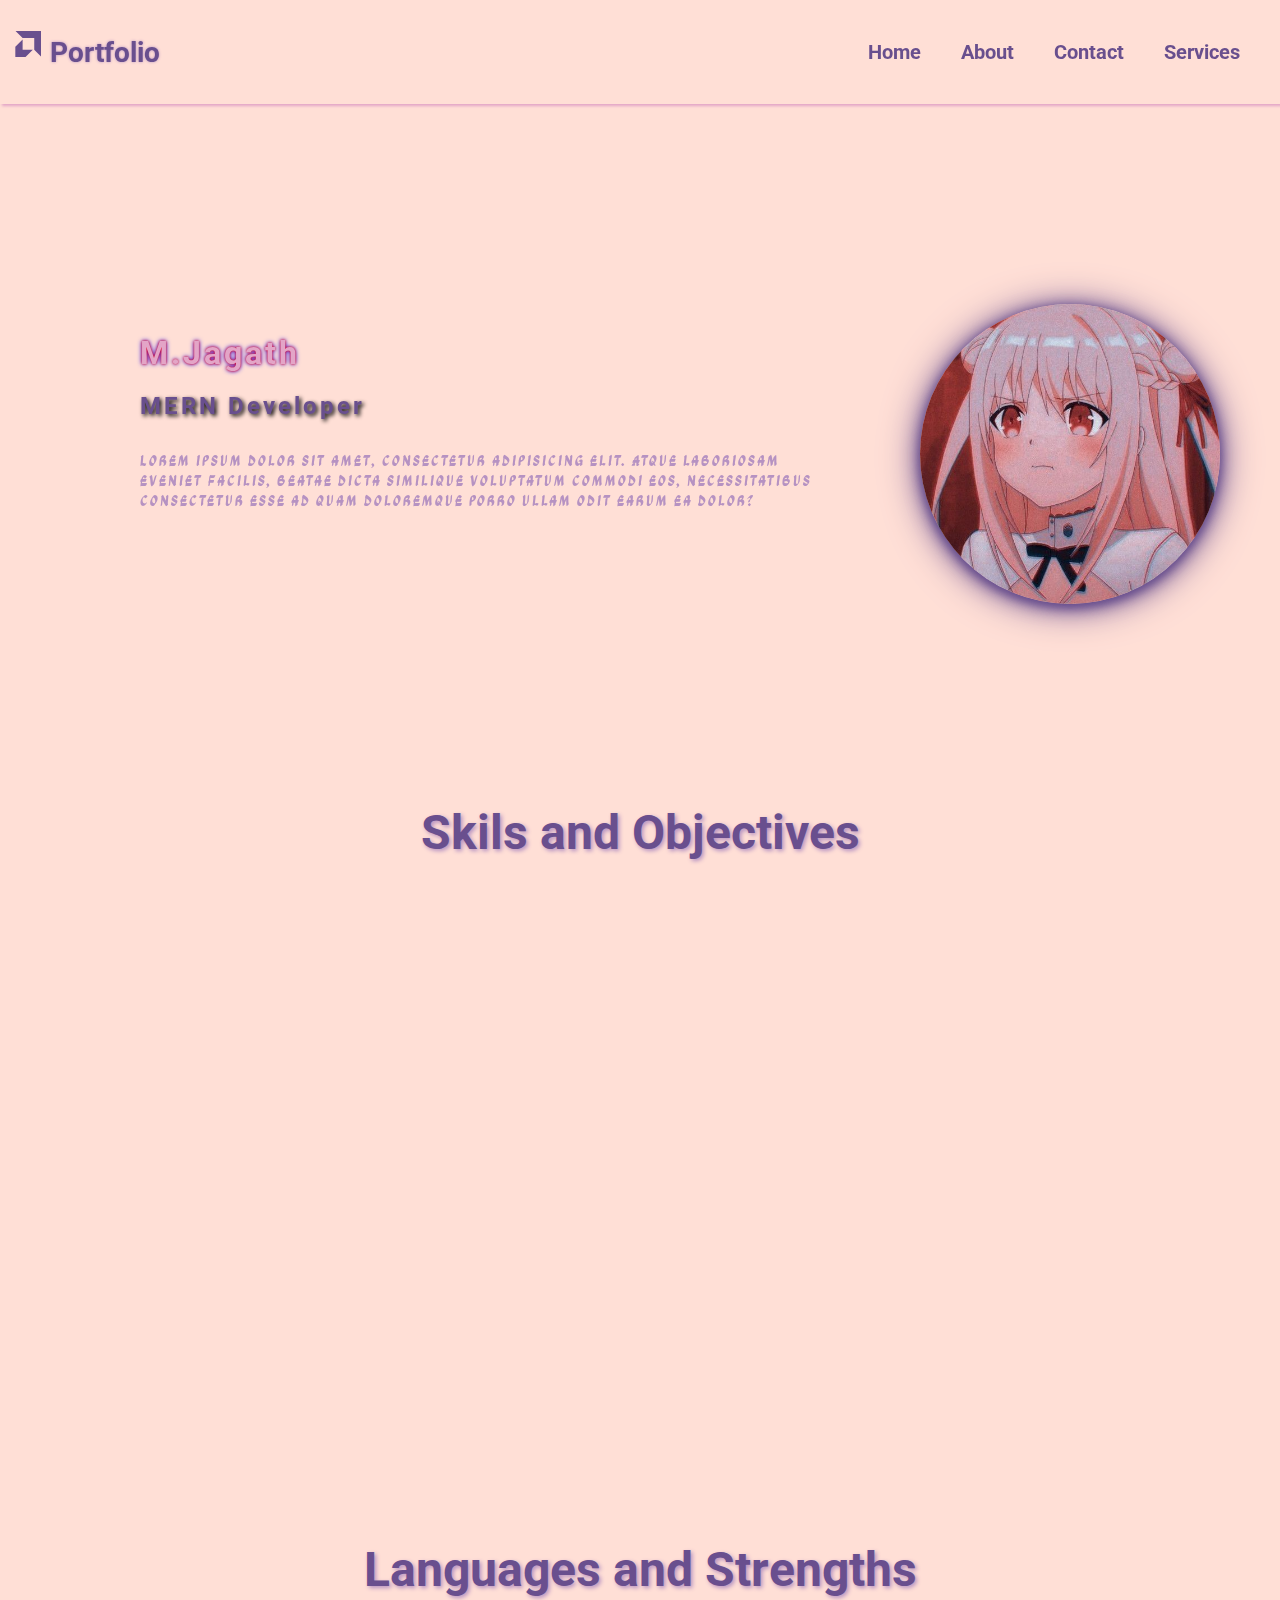
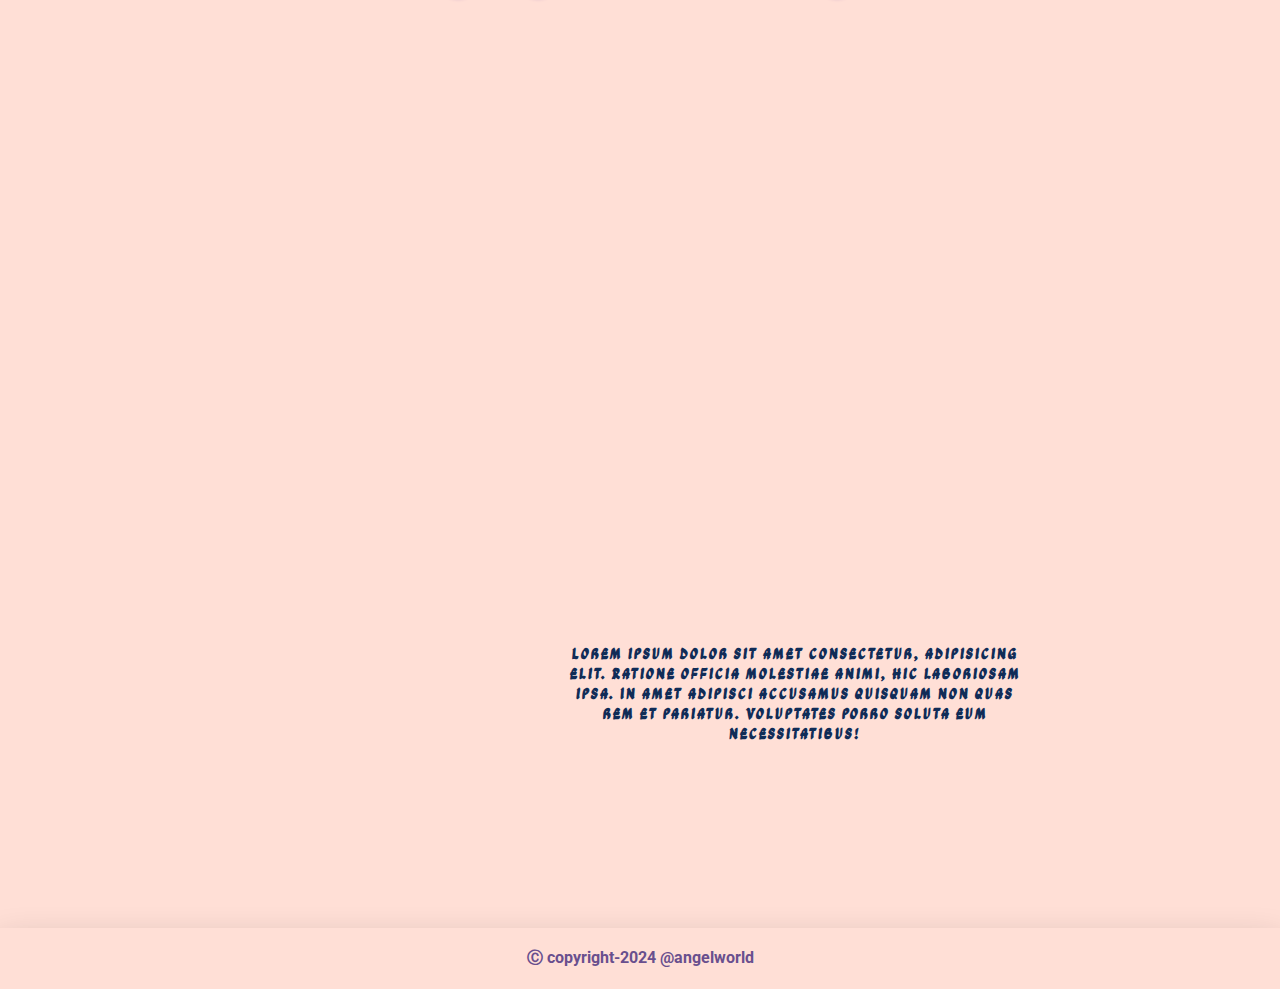
==== commit 94ebe149: "Reuploaded index.html" ====
--- a/index.html
+++ b/index.html
@@ -1,7 +1,7 @@
 <!DOCTYPE html>
 <html lang="en">
   <head>
-    <title>Website Sidebar Responsive</title>
+    <title>Portfolio</title>
     <!-- Required meta tags -->
     <meta charset="utf-8" />
     <meta
@@ -10,8 +10,13 @@
     />
     <!-- link Css -->
     <link rel="stylesheet" href="style.css" />
-    <!-- AOS -->
-    <link href="https://unpkg.com/aos@2.3.1/dist/aos.css" rel="stylesheet" />
+    <!-- Fonts -->
+    <link rel="preconnect" href="https://fonts.googleapis.com" />
+    <link rel="preconnect" href="https://fonts.gstatic.com" crossorigin />
+    <link
+      href="https://fonts.googleapis.com/css2?family=Love+Light&family=Roboto:ital,wght@0,100;0,300;0,400;0,500;0,700;0,900;1,100;1,300;1,400;1,500;1,700;1,900&display=swap"
+      rel="stylesheet"
+    />
     <!-- Bootstrap CSS v5.2.1 -->
     <link
       href="https://cdn.jsdelivr.net/npm/bootstrap@5.3.2/dist/css/bootstrap.min.css"
@@ -19,264 +24,244 @@
       integrity="sha384-T3c6CoIi6uLrA9TneNEoa7RxnatzjcDSCmG1MXxSR1GAsXEV/Dwwykc2MPK8M2HN"
       crossorigin="anonymous"
     />
+    <!-- AOS -->
+    <link href="https://unpkg.com/aos@2.3.1/dist/aos.css" rel="stylesheet" />
   </head>
 
-  <body>
-    <!-- Layout -->
-    <div class="layout">
-      <!-- Sidebar -->
-      <div class="sidebar">
-        <div class="sidebar-items">
-          <div class="logo">
-            <a href="#" class="angel.pngangel-logo"
-              ><i class="bi bi-emoji-smile-fill"></i><span>Angel</span></a
-            >
-          </div>
-          <a href="#"><i class="bi bi-house"></i><span>Home</span></a>
-          <a href="#"
-            ><i class="bi bi-bookmark-check-fill"></i><span>About</span></a
-          >
-          <a href="#"
-            ><i class="bi bi-person-lines-fill"></i><span>Contact</span></a
-          >
-          <a href="#"
-            ><i class="bi bi-database-fill"></i><span>Service</span></a
-          >
-        </div>
-        <div class="sidebar-footer-items">
-          <a href="#"
-            ><i class="bi bi-person-circle"></i><span>Profile</span></a
-          >
-          <a href="#"
-            ><i class="bi bi-box-arrow-left"></i><span>Logout</span></a
-          >
-        </div>
-      </div>
-      <!-- Sidebar End -->
-      <!-- Main Content -->
-      <div class="main-content">
-        <!-- Header -->
-        <div class="content">
-          <div class="contents">
-            <h2><i class="bi bi-emoji-smile-fill"></i>Angel</h2>
-          </div>
-          <div class="header">
-            <form action="index.html" method="post">
-              <input type="text" placeholder=" search here..." />
-              <button><i class="bi bi-search"></i></button>
-            </form>
-          </div>
-          <div class="menu-btn">
-            <i class="bi bi-list"></i>
-          </div>
-        </div>
-        <!-- Header End-->
-        <!-- Coursoul -->
+  <body class="roboto-medium">
+    <!-- Navbar -->
+    <header>
+      <!-- logo -->
+      <div class="logo">
         <div
-          class="coursoul"
-          data-aos="zoom-in"
-          data-aos-easing="linear"
-          data-aos-duration="1500"
-        >
-          <div
-            id="carouselExampleCaptions"
-            class="carousel slide"
-            data-bs-ride="carousel"
-            style="border-radius: 10px"
-          >
-            <div class="carousel-indicators">
-              <button
-                type="button"
-                data-bs-target="#carouselExampleCaptions"
-                data-bs-slide-to="0"
-                class="active"
-                aria-current="true"
-                aria-label="Slide 1"
-              ></button>
-              <button
-                type="button"
-                data-bs-target="#carouselExampleCaptions"
-                data-bs-slide-to="1"
-                aria-label="Slide 2"
-              ></button>
-              <button
-                type="button"
-                data-bs-target="#carouselExampleCaptions"
-                data-bs-slide-to="2"
-                aria-label="Slide 3"
-              ></button>
-            </div>
-            <div class="carousel-inner">
-              <div class="carousel-item active">
-                <img src="angel.png" class="d-block w-100" alt="..." />
-                <div class="carousel-caption d-none d-md-block">
-                  <h5>First slide label</h5>
-                  <p>
-                    Some representative placeholder content for the first slide.
-                  </p>
-                </div>
-              </div>
-              <div class="carousel-item">
-                <img src="angel.png" class="d-block w-100" alt="..." />
-                <div class="carousel-caption d-none d-md-block">
-                  <h5>Second slide label</h5>
-                  <p>
-                    Some representative placeholder content for the second
-                    slide.
-                  </p>
-                </div>
-              </div>
-              <div class="carousel-item">
-                <img src="angel.png" class="d-block w-100" alt="..." />
-                <div class="carousel-caption d-none d-md-block">
-                  <h5>Third slide label</h5>
-                  <p>
-                    Some representative placeholder content for the third slide.
-                  </p>
-                </div>
-              </div>
-            </div>
-            <button
-              class="carousel-control-prev"
-              type="button"
-              data-bs-target="#carouselExampleCaptions"
-              data-bs-slide="prev"
-            >
-              <span
-                class="carousel-control-prev-icon"
-                aria-hidden="true"
-              ></span>
-              <span class="visually-hidden">Previous</span>
-            </button>
-            <button
-              class="carousel-control-next"
-              type="button"
-              data-bs-target="#carouselExampleCaptions"
-              data-bs-slide="next"
-            >
-              <span
-                class="carousel-control-next-icon"
-                aria-hidden="true"
-              ></span>
-              <span class="visually-hidden">Next</span>
-            </button>
-          </div>
-        </div>
-        <!-- Coursoul End -->
-        <!-- cards -->
-        <div class="cards">
-          <div
-            class="card"
-            style="width: 18rem"
-            data-aos="zoom-in-up"
-            data-aos-easing="linear"
-            data-aos-duration="1500"
-          >
-            <img src="angel.png" class="card-img-top" alt="..." />
-            <div class="card-body">
-              <h5 class="card-title">Card title</h5>
-              <p class="card-text">
-                Some quick example text to build on the card title and make up
-                the bulk of the card's content.
-              </p>
-              <a href="#" class="btn btn-primary">Go somewhere</a>
-            </div>
-          </div>
-          <div
-            class="card"
-            style="width: 18rem"
-            data-aos="zoom-in-up"
-            data-aos-easing="linear"
-            data-aos-duration="1500"
-          >
-            <img src="angel.png" class="card-img-top" alt="..." />
-            <div class="card-body">
-              <h5 class="card-title">Card title</h5>
-              <p class="card-text">
-                Some quick example text to build on the card title and make up
-                the bulk of the card's content.
-              </p>
-              <a href="#" class="btn btn-primary">Go somewhere</a>
-            </div>
-          </div>
-          <div
-            class="card"
-            style="width: 18rem"
-            data-aos="zoom-in-up"
-            data-aos-easing="linear"
-            data-aos-duration="1500"
-          >
-            <img src="angel.png" class="card-img-top" alt="..." />
-            <div class="card-body">
-              <h5 class="card-title">Card title</h5>
-              <p class="card-text">
-                Some quick example text to build on the card title and make up
-                the bulk of the card's content.
-              </p>
-              <a href="#" class="btn btn-primary">Go somewhere</a>
-            </div>
-          </div>
-          <div
-            class="card"
-            style="width: 18rem"
-            data-aos="zoom-in-up"
-            data-aos-easing="linear"
-            data-aos-duration="1500"
-          >
-            <img src="angel.png" class="card-img-top" alt="..." />
-            <div class="card-body">
-              <h5 class="card-title">Card title</h5>
-              <p class="card-text">
-                Some quick example text to build on the card title and make up
-                the bulk of the card's content.
-              </p>
-              <a href="#" class="btn btn-primary">Go somewhere</a>
-            </div>
-          </div>
-          <div
-            class="card"
-            style="width: 18rem"
-            data-aos="zoom-in-up"
-            data-aos-easing="linear"
-            data-aos-duration="1500"
-          >
-            <img src="angel.png" class="card-img-top" alt="..." />
-            <div class="card-body">
-              <h5 class="card-title">Card title</h5>
-              <p class="card-text">
-                Some quick example text to build on the card title and make up
-                the bulk of the card's content.
-              </p>
-              <a href="#" class="btn btn-primary">Go somewhere</a>
-            </div>
-          </div>
-          <div
-            class="card"
-            style="width: 18rem"
-            data-aos="zoom-in-up"
-            data-aos-easing="linear"
-            data-aos-duration="1500"
-          >
-            <img src="angel.png" class="card-img-top" alt="..." />
-            <div class="card-body">
-              <h5 class="card-title">Card title</h5>
-              <p class="card-text">
-                Some quick example text to build on the card title and make up
-                the bulk of the card's content.
-              </p>
-              <a href="#" class="btn btn-primary">Go somewhere</a>
-            </div>
-          </div>
-        </div>
-        <!-- cards -->
-      </div>
-      <!-- Main Content End -->
-      <!-- Footer -->
-      <div class="footer"></div>
-      <!-- Footer End -->
+          class="logo-svg"
+          data-aos="flip-left"
+          data-aos-easing="ease-out-cubic"
+          data-aos-duration="2000"
+        >
+          <svg
+            xmlns="http://www.w3.org/2000/svg"
+            width="26"
+            height="26"
+            fill="currentColor"
+            class="bi bi-amd logo-svg-bi"
+            viewBox="0 0 16 16"
+          >
+            <path
+              d="m.334 0 4.358 4.359h7.15v7.15l4.358 4.358V0zM.2 9.72l4.487-4.488v6.281h6.28L6.48 16H.2z"
+            />
+          </svg>
+          <a href="#">Portfolio</a>
+        </div>
+        <!-- Menu -->
+        <div class="svg-menu-btn" id="svg-menu-btn">
+          <svg
+            xmlns="http://www.w3.org/2000/svg"
+            width="36"
+            height="36"
+            fill="currentColor"
+            class="bi bi-list menu-svg"
+            viewBox="0 0 16 16"
+          >
+            <path
+              fill-rule="evenodd"
+              d="M2.5 12a.5.5 0 0 1 .5-.5h10a.5.5 0 0 1 0 1H3a.5.5 0 0 1-.5-.5m0-4a.5.5 0 0 1 .5-.5h10a.5.5 0 0 1 0 1H3a.5.5 0 0 1-.5-.5m0-4a.5.5 0 0 1 .5-.5h10a.5.5 0 0 1 0 1H3a.5.5 0 0 1-.5-.5"
+            />
+          </svg>
+        </div>
+      </div>
+      <!-- Category -->
+      <div
+        class="cat-list"
+        id="cat-list"
+        data-aos="zoom-in-up"
+        data-aos-easing="ease-out-cubic"
+        data-aos-duration="4000"
+      >
+        <a href="#">Home</a>
+        <a href="#">About</a>
+        <a href="#">Contact</a>
+        <a href="#">Services</a>
+      </div>
+    </header>
+    <!-- Navbar End -->
+    <!-- Main Content -->
+    <main>
+      <div class="portfolio-content">
+        <h1
+          style="color: #e3a5c7; text-shadow: 0 0 3px #ff0000, 0 0 5px #0000ff"
+          data-aos="zoom-in-up"
+          data-aos-easing="ease-out-cubic"
+          data-aos-duration="4000"
+        >
+          M.Jagath
+        </h1>
+        <h2
+          style="color: #694f8e; text-shadow: 2px 2px 4px #000000"
+          data-aos="fade-up-right"
+          data-aos-duration="4000"
+        >
+          MERN Developer
+        </h2>
+        <p
+          class="ga-maamli-regular"
+          style="color: #b692c2"
+          data-aos="fade-up"
+          data-aos-anchor-placement="bottom-bottom"
+          data-aos-duration="4000"
+        >
+          Lorem ipsum dolor sit amet, consectetur adipisicing elit. Atque
+          laboriosam eveniet facilis, beatae dicta similique voluptatum commodi
+          eos, necessitatibus consectetur esse ad quam doloremque porro ullam
+          odit earum ea dolor?
+        </p>
+      </div>
+      <div
+        class="portfolio-img"
+        data-aos="flip-left"
+        data-aos-easing="ease-out-cubic"
+        data-aos-duration="2000"
+      >
+        <img src="a.jpg" alt="" />
+      </div>
+    </main>
+    <!-- Main Content End -->
+    <h1 class="skillObj">Skils and Objectives</h1>
+    <section>
+      <div class="career" data-aos="zoom-in" data-aos-duration="2000">
+        <div style="font-weight: bold">
+          <h1>Career Objective</h1>
+          <svg
+            xmlns="http://www.w3.org/2000/svg"
+            width="26"
+            height="26"
+            fill="currentColor"
+            class="bi bi-card-checklist"
+            viewBox="0 0 16 16"
+          >
+            <path
+              d="M14.5 3a.5.5 0 0 1 .5.5v9a.5.5 0 0 1-.5.5h-13a.5.5 0 0 1-.5-.5v-9a.5.5 0 0 1 .5-.5zm-13-1A1.5 1.5 0 0 0 0 3.5v9A1.5 1.5 0 0 0 1.5 14h13a1.5 1.5 0 0 0 1.5-1.5v-9A1.5 1.5 0 0 0 14.5 2z"
+            />
+            <path
+              d="M7 5.5a.5.5 0 0 1 .5-.5h5a.5.5 0 0 1 0 1h-5a.5.5 0 0 1-.5-.5m-1.496-.854a.5.5 0 0 1 0 .708l-1.5 1.5a.5.5 0 0 1-.708 0l-.5-.5a.5.5 0 1 1 .708-.708l.146.147 1.146-1.147a.5.5 0 0 1 .708 0M7 9.5a.5.5 0 0 1 .5-.5h5a.5.5 0 0 1 0 1h-5a.5.5 0 0 1-.5-.5m-1.496-.854a.5.5 0 0 1 0 .708l-1.5 1.5a.5.5 0 0 1-.708 0l-.5-.5a.5.5 0 0 1 .708-.708l.146.147 1.146-1.147a.5.5 0 0 1 .708 0"
+            />
+          </svg>
+        </div>
+        <p>
+          To seek an opportunity organization and venture to be a part of its
+          growth through innovative and dedicated approach to the challenges and
+          thereby upgrade my skills with hard word and sincerity.
+        </p>
+      </div>
+      <div class="techSkills" data-aos="zoom-in" data-aos-duration="2000">
+        <div style="font-weight: bold">
+          <h1>Technical Skills</h1>
+          <svg
+            xmlns="http://www.w3.org/2000/svg"
+            width="26"
+            height="26"
+            fill="currentColor"
+            class="bi bi-card-checklist"
+            viewBox="0 0 16 16"
+          >
+            <path
+              d="M14.5 3a.5.5 0 0 1 .5.5v9a.5.5 0 0 1-.5.5h-13a.5.5 0 0 1-.5-.5v-9a.5.5 0 0 1 .5-.5zm-13-1A1.5 1.5 0 0 0 0 3.5v9A1.5 1.5 0 0 0 1.5 14h13a1.5 1.5 0 0 0 1.5-1.5v-9A1.5 1.5 0 0 0 14.5 2z"
+            />
+            <path
+              d="M7 5.5a.5.5 0 0 1 .5-.5h5a.5.5 0 0 1 0 1h-5a.5.5 0 0 1-.5-.5m-1.496-.854a.5.5 0 0 1 0 .708l-1.5 1.5a.5.5 0 0 1-.708 0l-.5-.5a.5.5 0 1 1 .708-.708l.146.147 1.146-1.147a.5.5 0 0 1 .708 0M7 9.5a.5.5 0 0 1 .5-.5h5a.5.5 0 0 1 0 1h-5a.5.5 0 0 1-.5-.5m-1.496-.854a.5.5 0 0 1 0 .708l-1.5 1.5a.5.5 0 0 1-.708 0l-.5-.5a.5.5 0 0 1 .708-.708l.146.147 1.146-1.147a.5.5 0 0 1 .708 0"
+            />
+          </svg>
+        </div>
+        <ul>
+          <li>HTML</li>
+          <li>CSS</li>
+          <li>Bootstrap</li>
+          <li>Java Script</li>
+          <li>JQuery</li>
+          <li>React JS</li>
+          <li>PHP (Advanced level with OOPS)</li>
+          <li>MySql</li>
+        </ul>
+      </div>
+    </section>
+
+    <!-- Language and Strengths -->
+    <h1 class="skillObj">Languages and Strengths</h1>
+    <section>
+      <div class="career" data-aos="zoom-in" data-aos-duration="2000">
+        <div style="font-weight: bold">
+          <h1>Languages Knows</h1>
+          <svg
+            xmlns="http://www.w3.org/2000/svg"
+            width="26"
+            height="26"
+            fill="currentColor"
+            class="bi bi-card-checklist"
+            viewBox="0 0 16 16"
+          >
+            <path
+              d="M14.5 3a.5.5 0 0 1 .5.5v9a.5.5 0 0 1-.5.5h-13a.5.5 0 0 1-.5-.5v-9a.5.5 0 0 1 .5-.5zm-13-1A1.5 1.5 0 0 0 0 3.5v9A1.5 1.5 0 0 0 1.5 14h13a1.5 1.5 0 0 0 1.5-1.5v-9A1.5 1.5 0 0 0 14.5 2z"
+            />
+            <path
+              d="M7 5.5a.5.5 0 0 1 .5-.5h5a.5.5 0 0 1 0 1h-5a.5.5 0 0 1-.5-.5m-1.496-.854a.5.5 0 0 1 0 .708l-1.5 1.5a.5.5 0 0 1-.708 0l-.5-.5a.5.5 0 1 1 .708-.708l.146.147 1.146-1.147a.5.5 0 0 1 .708 0M7 9.5a.5.5 0 0 1 .5-.5h5a.5.5 0 0 1 0 1h-5a.5.5 0 0 1-.5-.5m-1.496-.854a.5.5 0 0 1 0 .708l-1.5 1.5a.5.5 0 0 1-.708 0l-.5-.5a.5.5 0 0 1 .708-.708l.146.147 1.146-1.147a.5.5 0 0 1 .708 0"
+            />
+          </svg>
+        </div>
+        <ul class="lng-know">
+          <li>Tamil</li>
+          <li>English</li>
+        </ul>
+      </div>
+      <div class="techSkills" data-aos="zoom-in" data-aos-duration="2000">
+        <div style="font-weight: bold">
+          <h1>Strengths</h1>
+          <svg
+            xmlns="http://www.w3.org/2000/svg"
+            width="26"
+            height="26"
+            fill="currentColor"
+            class="bi bi-card-checklist"
+            viewBox="0 0 16 16"
+          >
+            <path
+              d="M14.5 3a.5.5 0 0 1 .5.5v9a.5.5 0 0 1-.5.5h-13a.5.5 0 0 1-.5-.5v-9a.5.5 0 0 1 .5-.5zm-13-1A1.5 1.5 0 0 0 0 3.5v9A1.5 1.5 0 0 0 1.5 14h13a1.5 1.5 0 0 0 1.5-1.5v-9A1.5 1.5 0 0 0 14.5 2z"
+            />
+            <path
+              d="M7 5.5a.5.5 0 0 1 .5-.5h5a.5.5 0 0 1 0 1h-5a.5.5 0 0 1-.5-.5m-1.496-.854a.5.5 0 0 1 0 .708l-1.5 1.5a.5.5 0 0 1-.708 0l-.5-.5a.5.5 0 1 1 .708-.708l.146.147 1.146-1.147a.5.5 0 0 1 .708 0M7 9.5a.5.5 0 0 1 .5-.5h5a.5.5 0 0 1 0 1h-5a.5.5 0 0 1-.5-.5m-1.496-.854a.5.5 0 0 1 0 .708l-1.5 1.5a.5.5 0 0 1-.708 0l-.5-.5a.5.5 0 0 1 .708-.708l.146.147 1.146-1.147a.5.5 0 0 1 .708 0"
+            />
+          </svg>
+        </div>
+        <ul>
+          <li>Time Management</li>
+          <li>Positive Attitude</li>
+          <li>Creativity mind</li>
+          <li>Hardword Person</li>
+          <li>Friendly Person</li>
+        </ul>
+      </div>
+    </section>
+
+    <!-- Images and Self Declaration -->
+    <div class="self-declaration">
+      <img
+        src="a.jpg"
+        alt=""
+        data-aos="zoom-in"
+        data-aos-duration="2000"
+      />
+      <div class="self-declaration-content mt-3">
+        <p class="ga-maamli-regular">
+          Lorem ipsum dolor sit amet consectetur, adipisicing elit. Ratione
+          officia molestiae animi, hic laboriosam ipsa. In amet adipisci
+          accusamus quisquam non quas rem et pariatur. Voluptates porro soluta
+          eum necessitatibus!
+        </p>
+      </div>
     </div>
-    <!-- Layout End -->
-
+    <!-- Footer -->
+    <footer class="roboto-medium">
+      <h3>&#x24B8; <span>copyright-2024 @angelworld</span></h3>
+    </footer>
     <!-- Bootstrap JavaScript Libraries -->
     <script
       src="https://cdn.jsdelivr.net/npm/@popperjs/core@2.11.8/dist/umd/popper.min.js"
@@ -289,18 +274,20 @@
       integrity="sha384-BBtl+eGJRgqQAUMxJ7pMwbEyER4l1g+O15P+16Ep7Q9Q+zqX6gSbd85u4mG4QzX+"
       crossorigin="anonymous"
     ></script>
-    <!-- JQuery -->
     <!-- AOS -->
     <script src="https://unpkg.com/aos@2.3.1/dist/aos.js"></script>
+    <!-- JQuery -->
+    <script
+      src="https://cdnjs.cloudflare.com/ajax/libs/jquery/3.7.1/jquery.min.js"
+      integrity="sha512-v2CJ7UaYy4JwqLDIrZUI/4hqeoQieOmAZNXBeQyjo21dadnwR+8ZaIJVT8EE2iyI61OV8e6M8PP2/4hpQINQ/g=="
+      crossorigin="anonymous"
+      referrerpolicy="no-referrer"
+    ></script>
+    <!-- Js -->
+    <script src="script.js"></script>
+    <!-- AOS -->
     <script>
       AOS.init();
     </script>
-    <script
-      src="https://cdnjs.cloudflare.com/ajax/libs/jquery/3.7.1/jquery.min.js"
-      integrity="sha512-v2CJ7UaYy4JwqLDIrZUI/4hqeoQieOmAZNXBeQyjo21dadnwR+8ZaIJVT8EE2iyI61OV8e6M8PP2/4hpQINQ/g=="
-      crossorigin="anonymous"
-      referrerpolicy="no-referrer"
-    ></script>
-    <script src="script.js"></script>
   </body>
 </html>
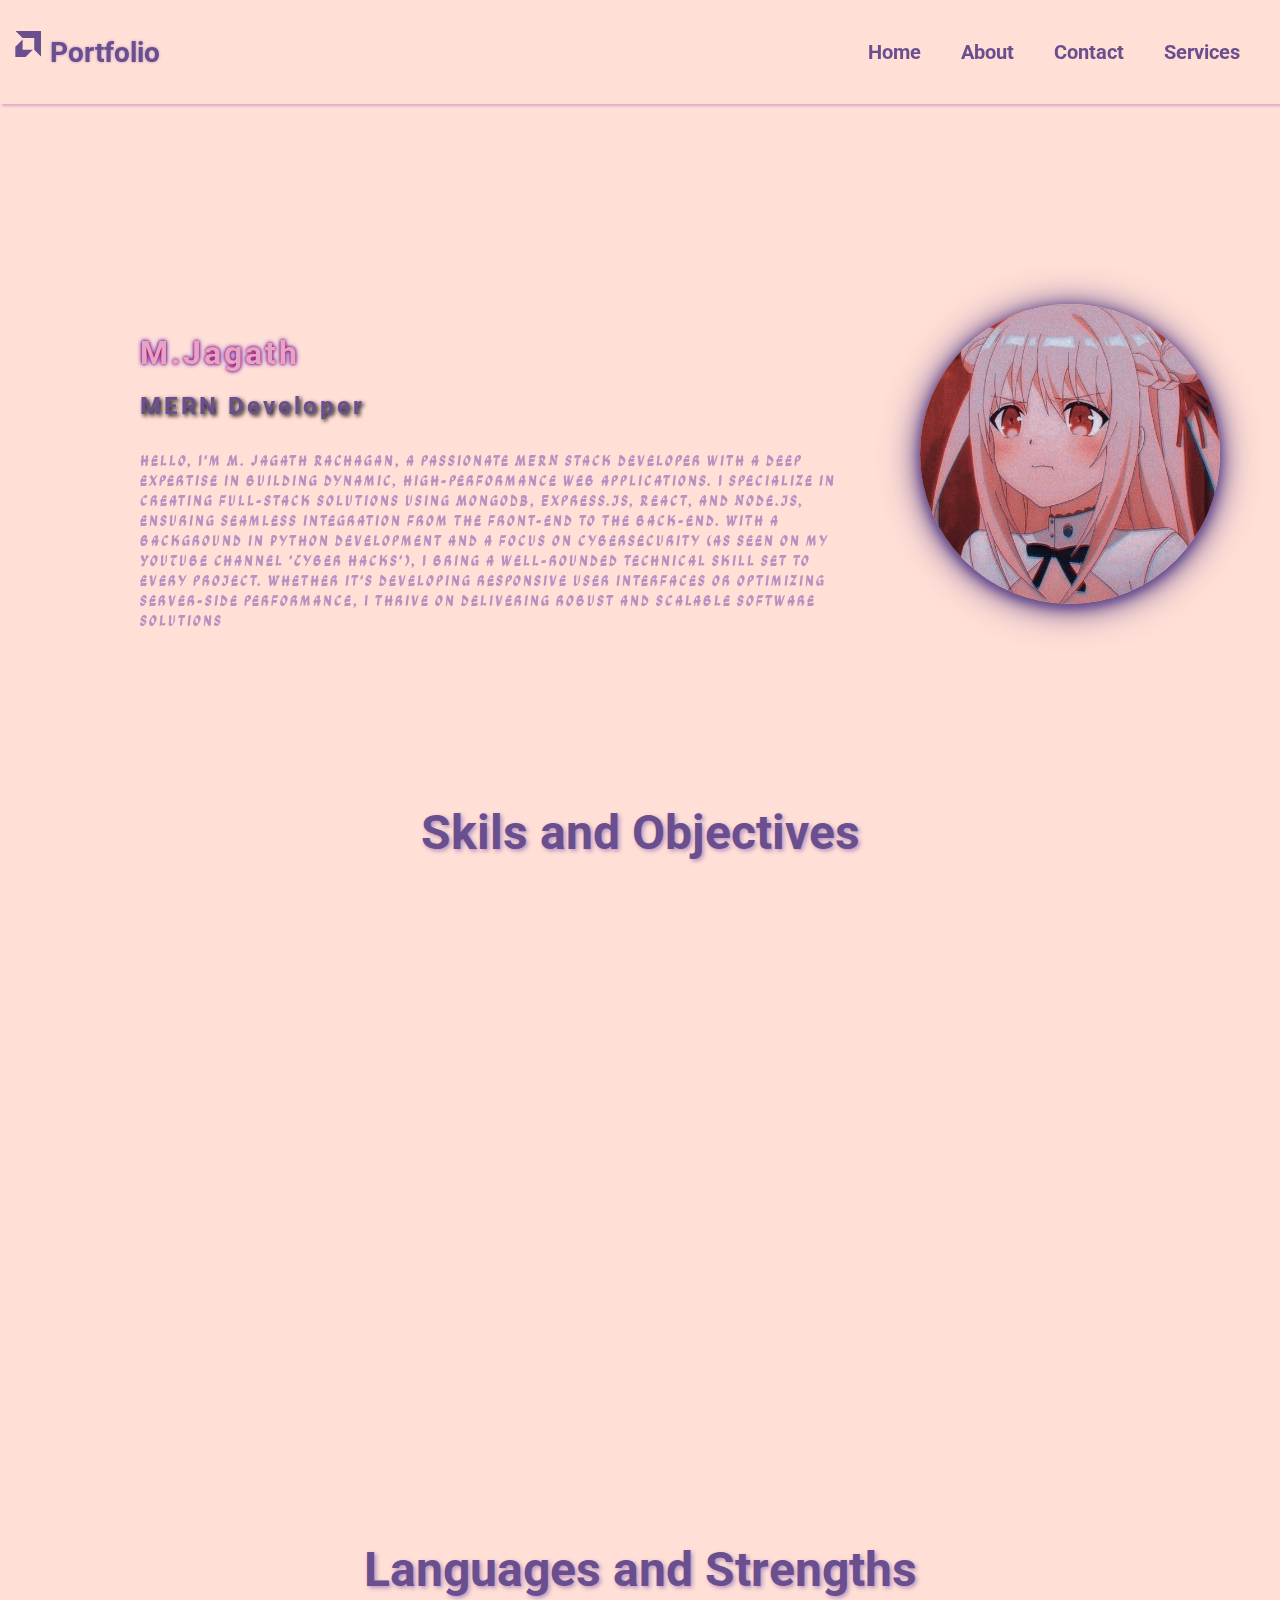
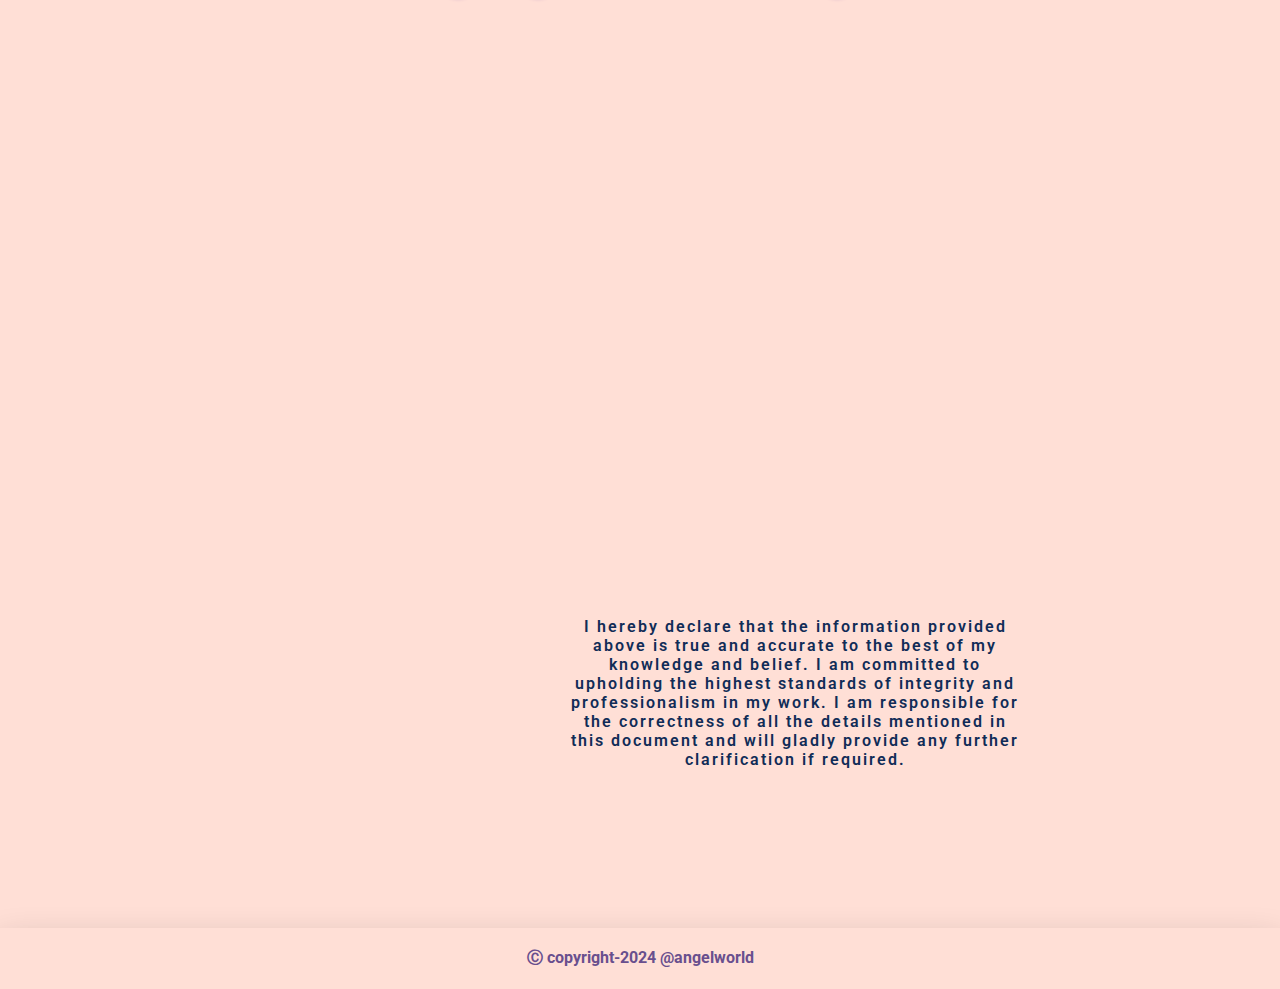
==== commit df49003a: "Update index.html" ====
--- a/index.html
+++ b/index.html
@@ -110,10 +110,16 @@
           data-aos-anchor-placement="bottom-bottom"
           data-aos-duration="4000"
         >
-          Lorem ipsum dolor sit amet, consectetur adipisicing elit. Atque
-          laboriosam eveniet facilis, beatae dicta similique voluptatum commodi
-          eos, necessitatibus consectetur esse ad quam doloremque porro ullam
-          odit earum ea dolor?
+          Hello, I'm M. Jagath Rachagan, a passionate MERN stack developer with
+          a deep expertise in building dynamic, high-performance web
+          applications. I specialize in creating full-stack solutions using
+          MongoDB, Express.js, React, and Node.js, ensuring seamless integration
+          from the front-end to the back-end. With a background in Python
+          development and a focus on cybersecurity (as seen on my YouTube
+          channel 'Cyber Hacks'), I bring a well-rounded technical skill set to
+          every project. Whether it's developing responsive user interfaces or
+          optimizing server-side performance, I thrive on delivering robust and
+          scalable software solutions
         </p>
       </div>
       <div
@@ -148,9 +154,13 @@
           </svg>
         </div>
         <p>
-          To seek an opportunity organization and venture to be a part of its
-          growth through innovative and dedicated approach to the challenges and
-          thereby upgrade my skills with hard word and sincerity.
+          As a dedicated and innovative MERN stack developer Python programming
+          to create cutting-edge, scalable web applications. I am passionate
+          about using modern technologies to solve complex problems and enhance
+          user experiences. My goal is to contribute to a forward-thinking
+          company where I can continuously grow my skills, collaborate with a
+          talented team, and deliver impactful software solutions that align
+          with industry trends and customer needs.
         </p>
       </div>
       <div class="techSkills" data-aos="zoom-in" data-aos-duration="2000">
@@ -246,15 +256,18 @@
       <img
         src="a.jpg"
         alt=""
+        class="selfImgProfile"
         data-aos="zoom-in"
         data-aos-duration="2000"
       />
       <div class="self-declaration-content mt-3">
-        <p class="ga-maamli-regular">
-          Lorem ipsum dolor sit amet consectetur, adipisicing elit. Ratione
-          officia molestiae animi, hic laboriosam ipsa. In amet adipisci
-          accusamus quisquam non quas rem et pariatur. Voluptates porro soluta
-          eum necessitatibus!
+        <p class="roboto-medium">
+          I hereby declare that the information provided above is true and
+          accurate to the best of my knowledge and belief. I am committed to
+          upholding the highest standards of integrity and professionalism in my
+          work. I am responsible for the correctness of all the details
+          mentioned in this document and will gladly provide any further
+          clarification if required.
         </p>
       </div>
     </div>
